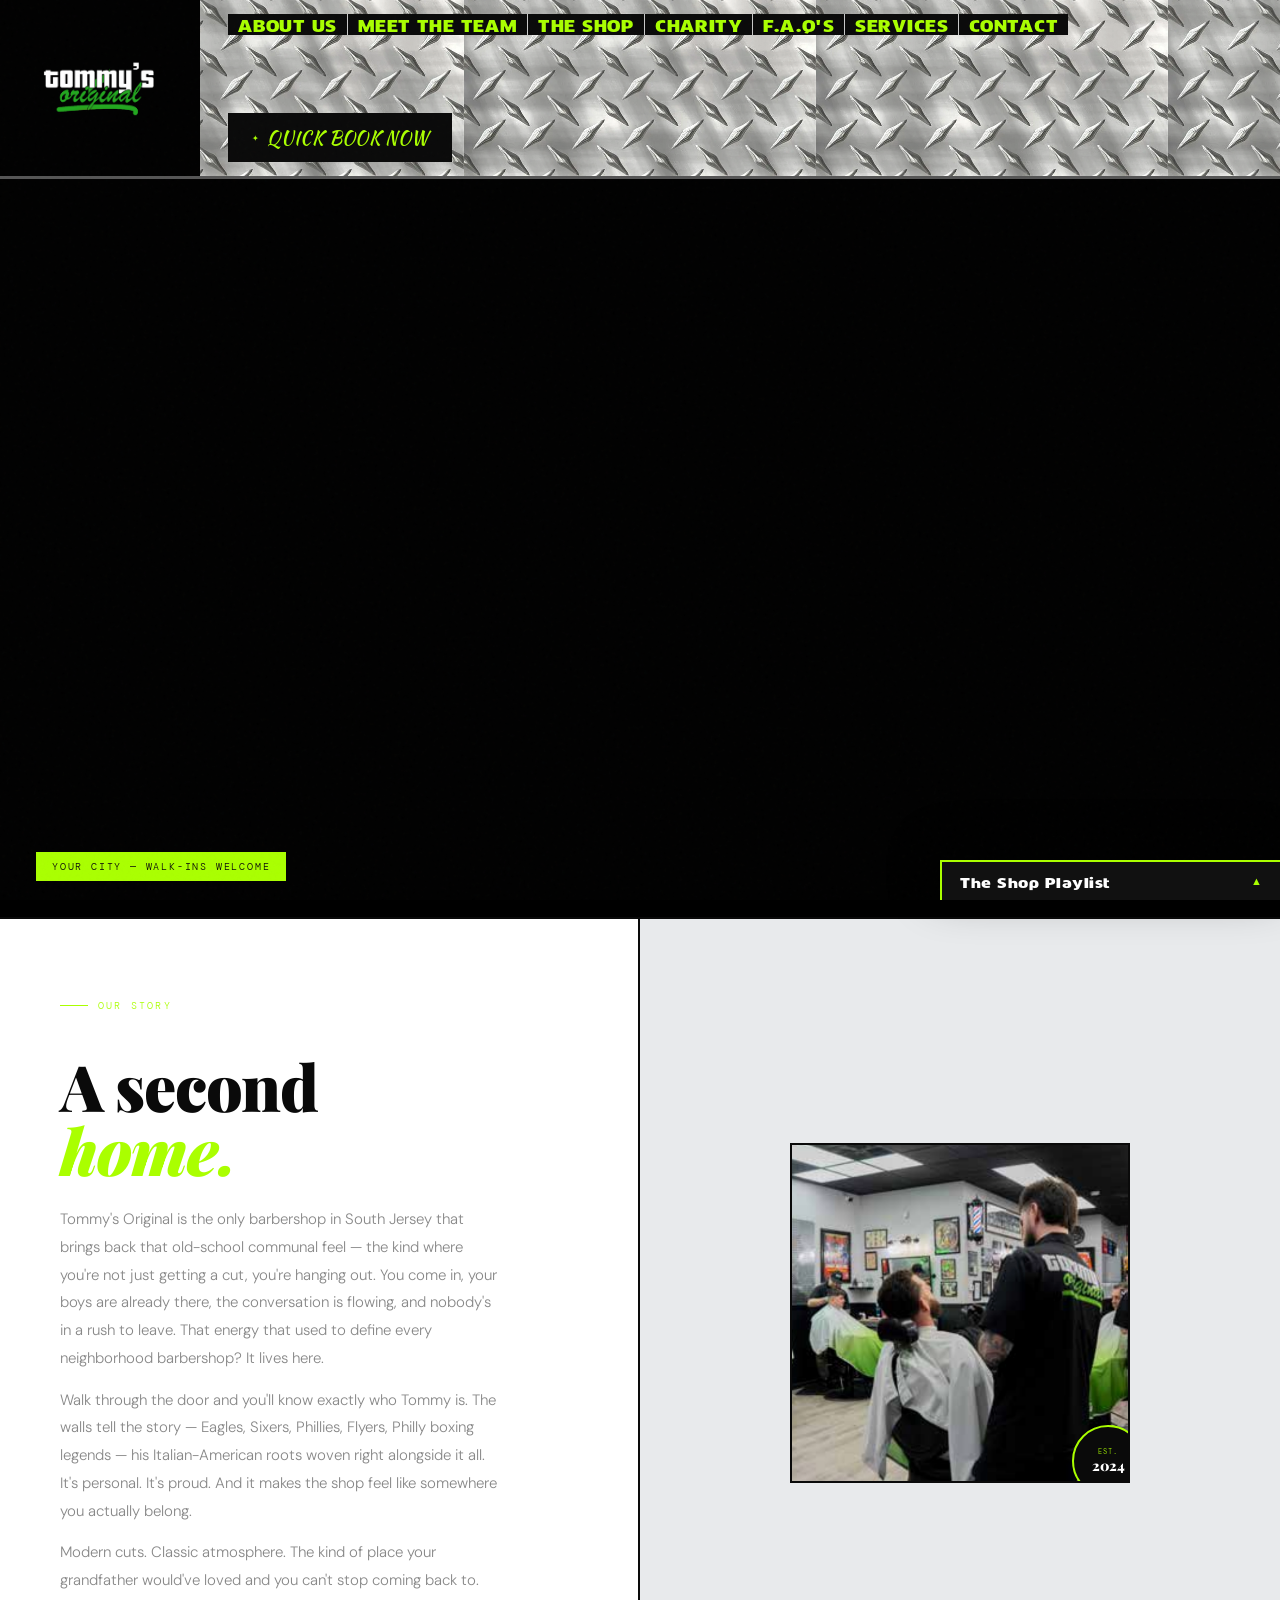
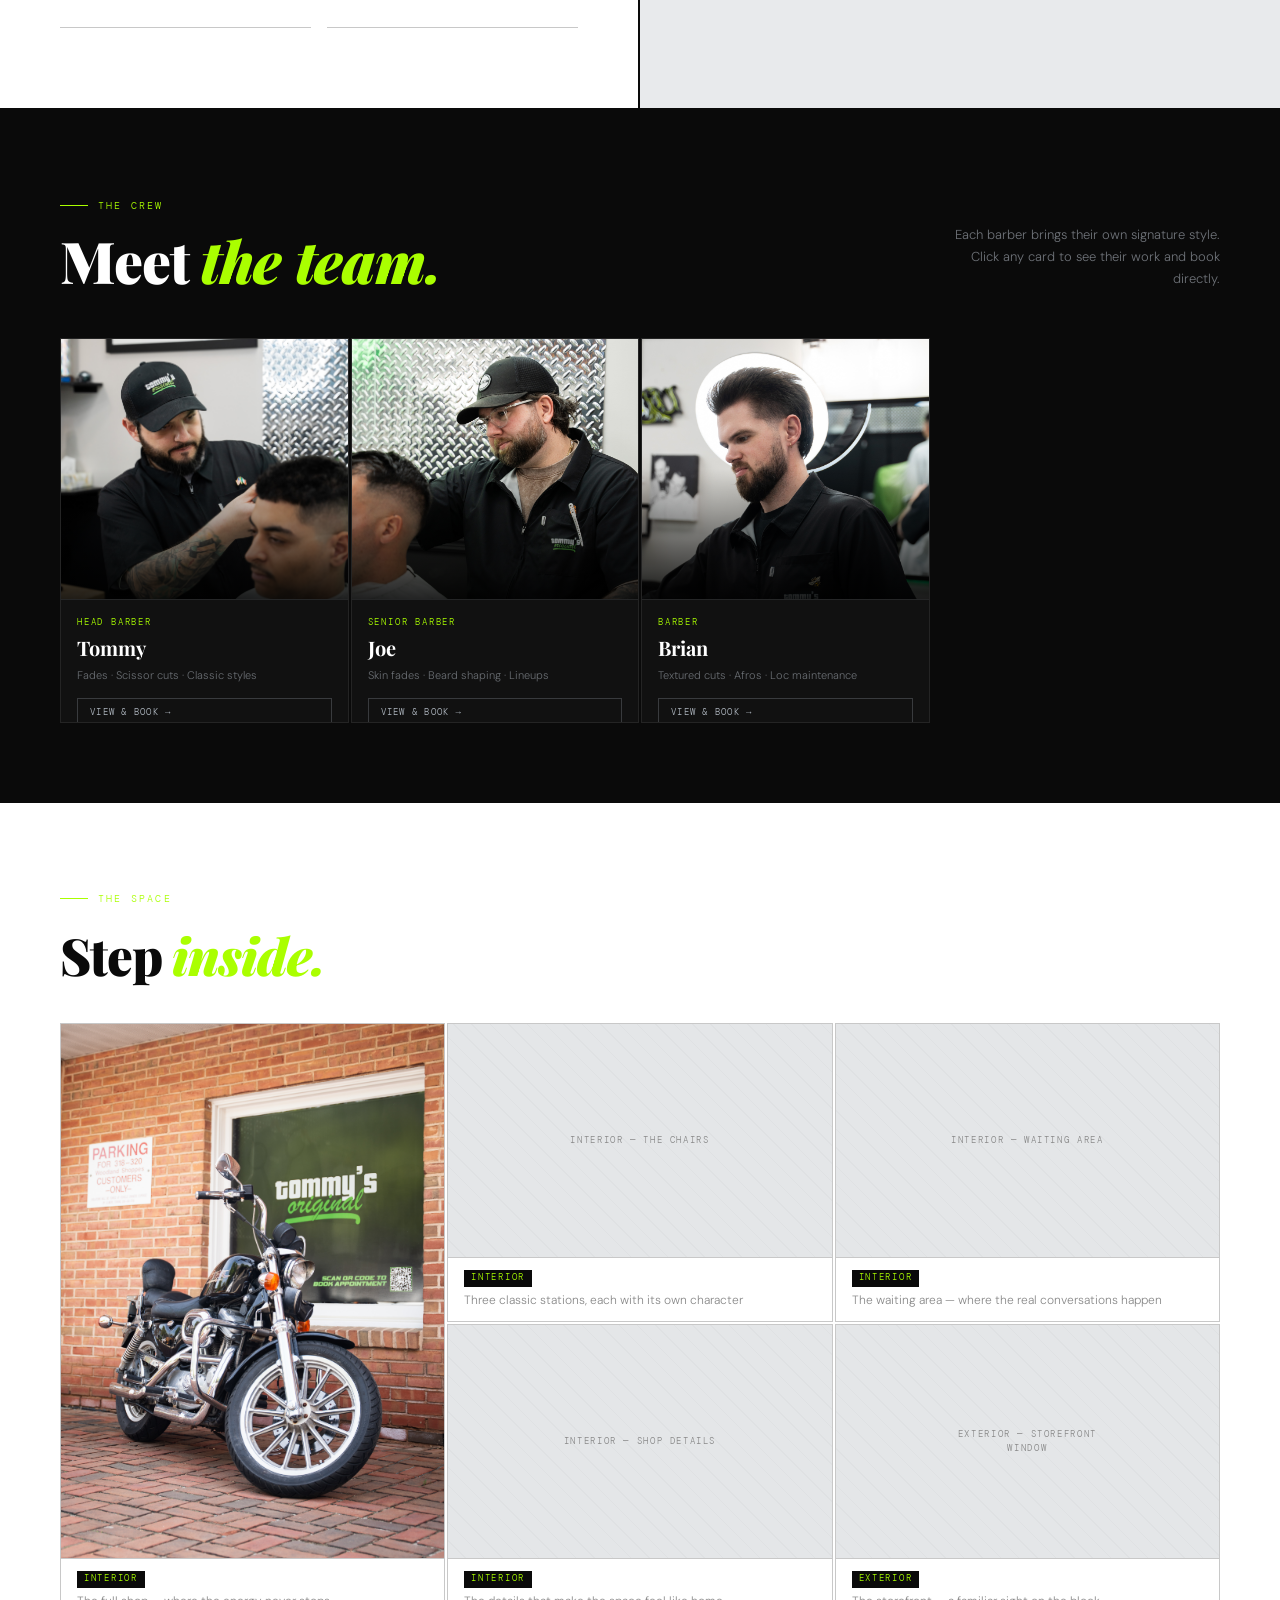
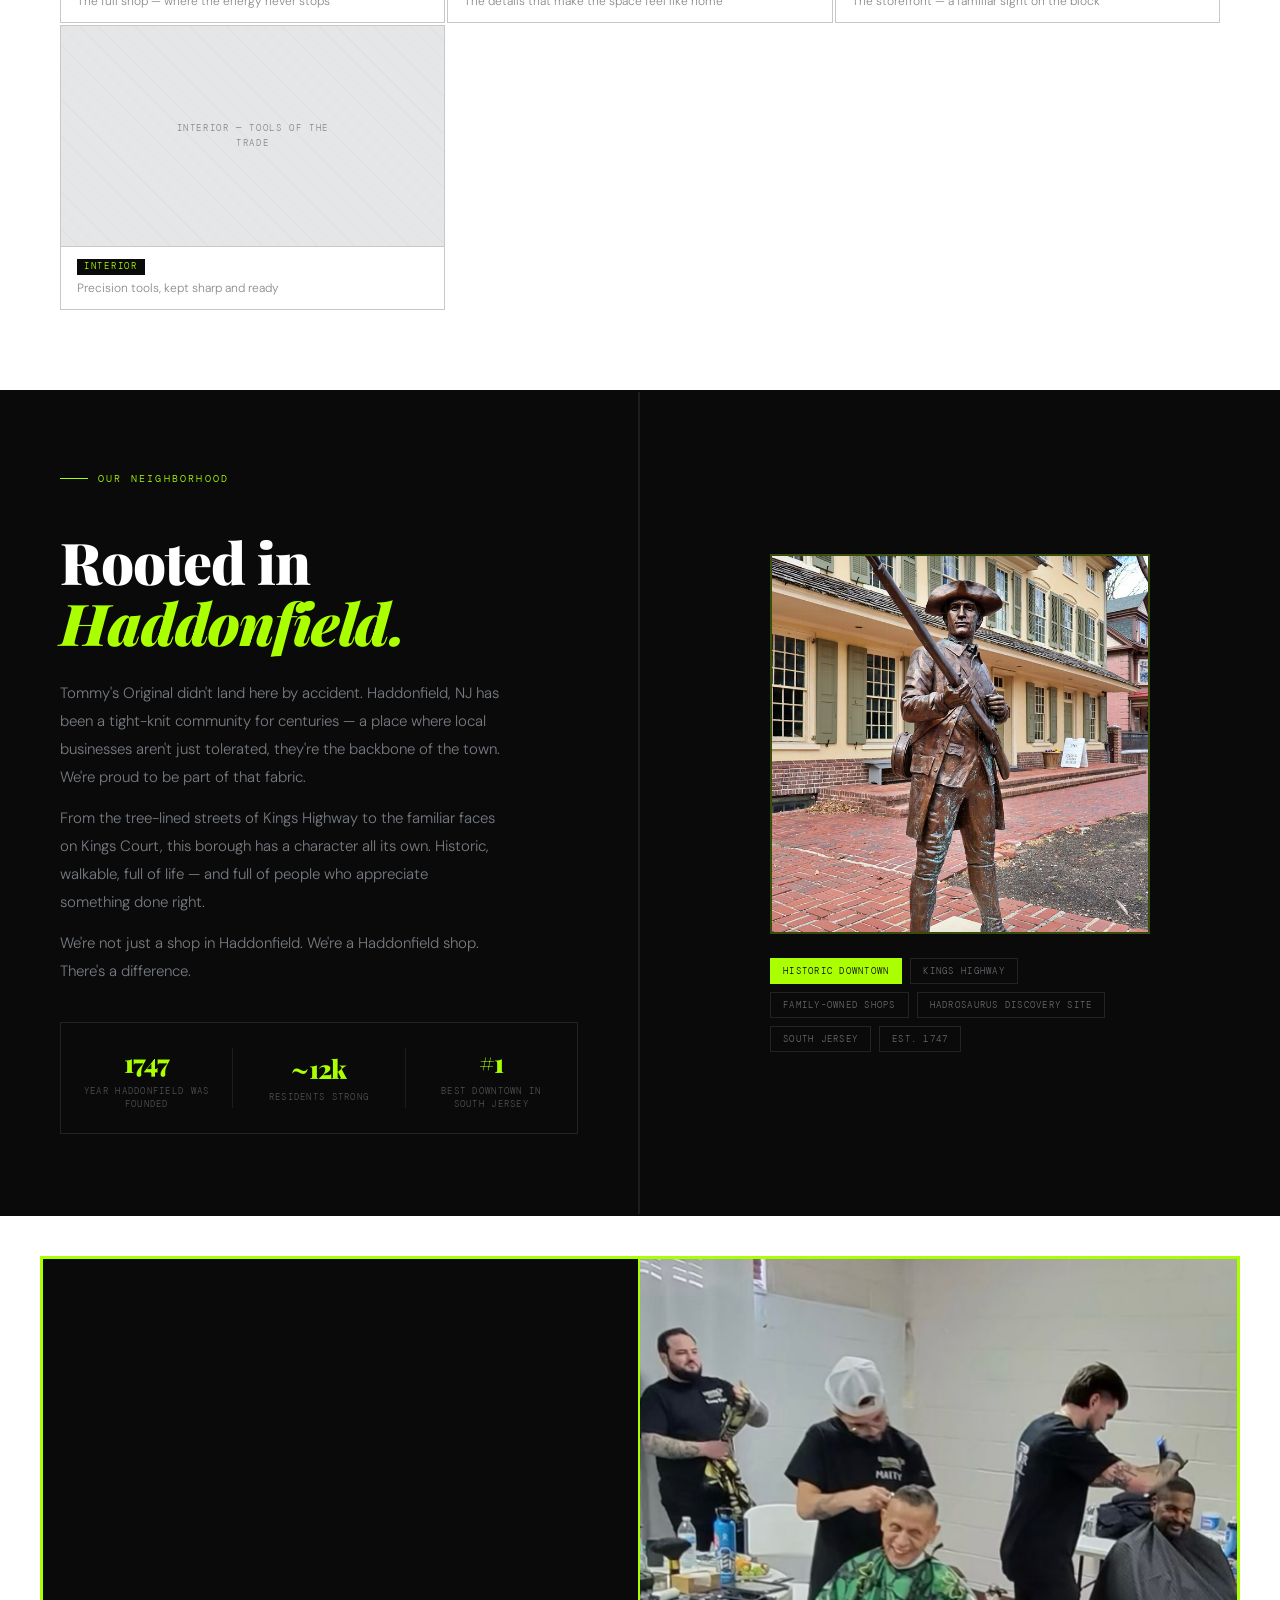
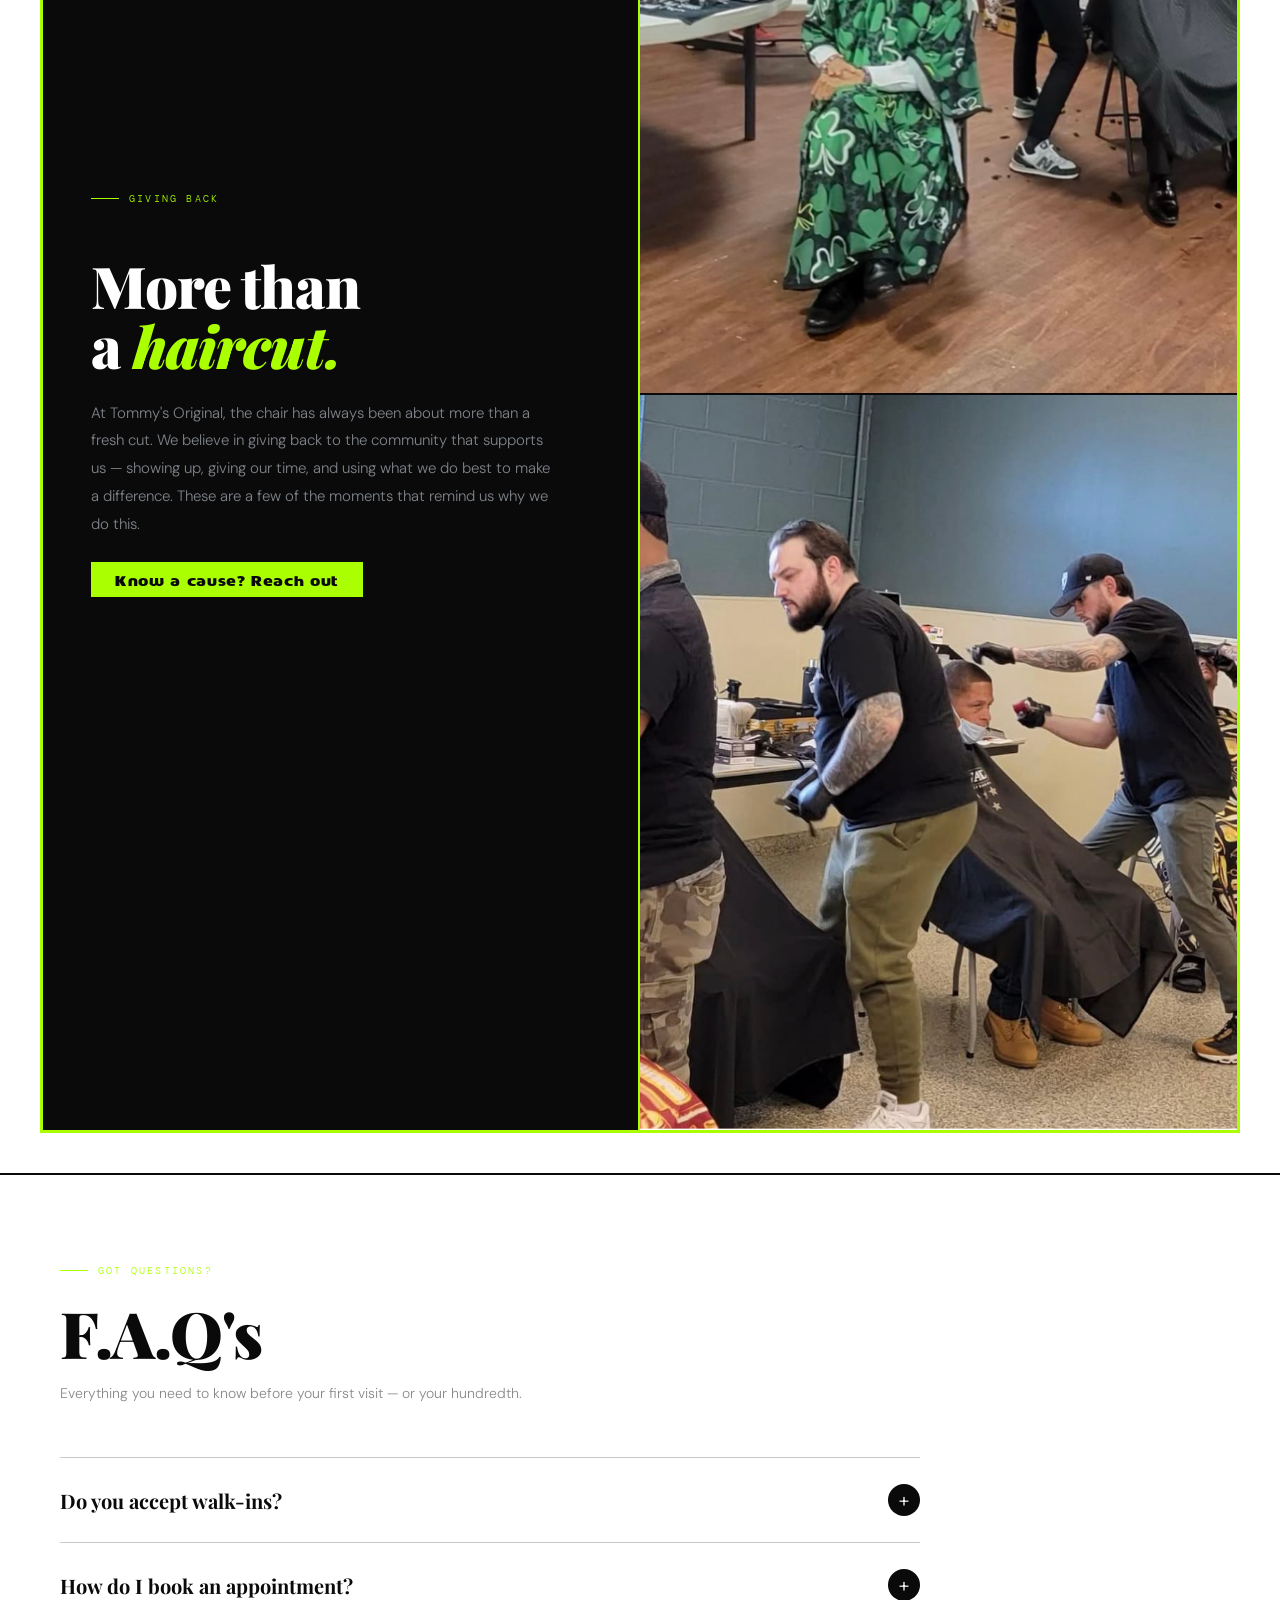
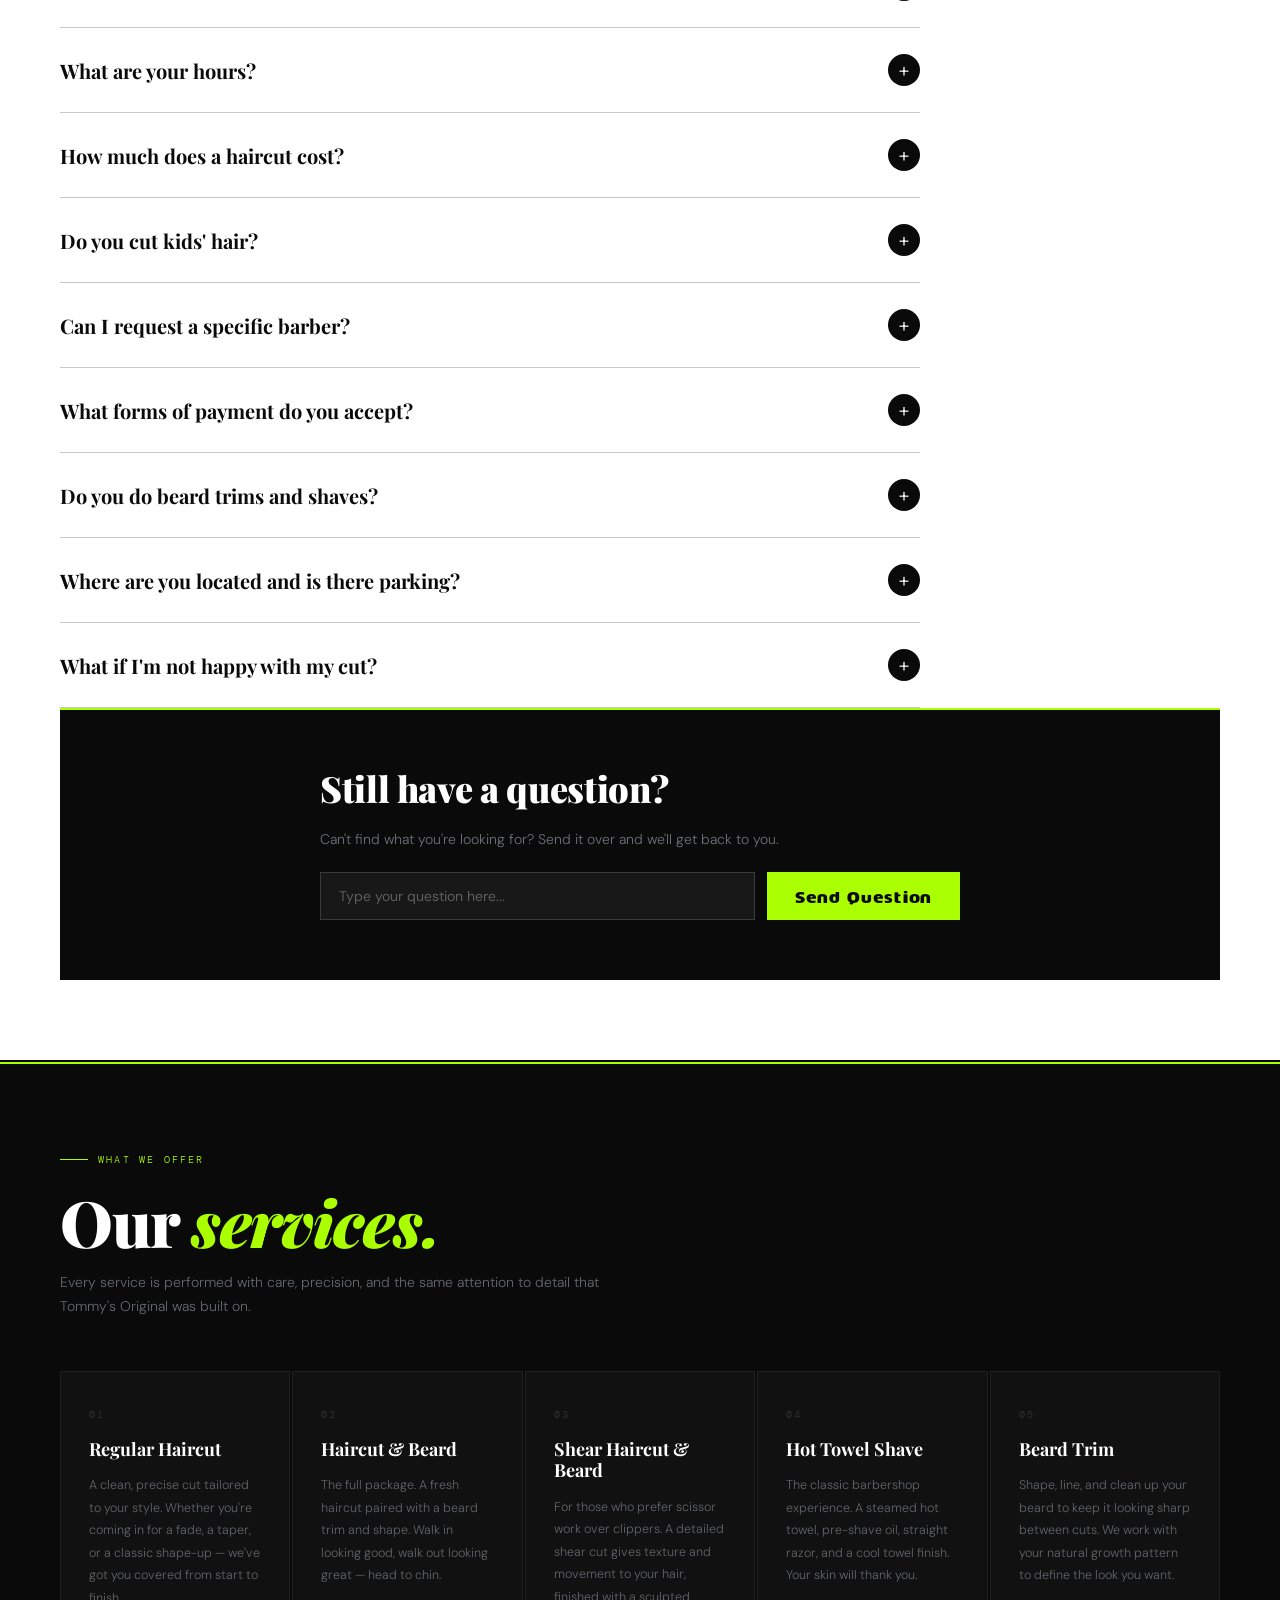
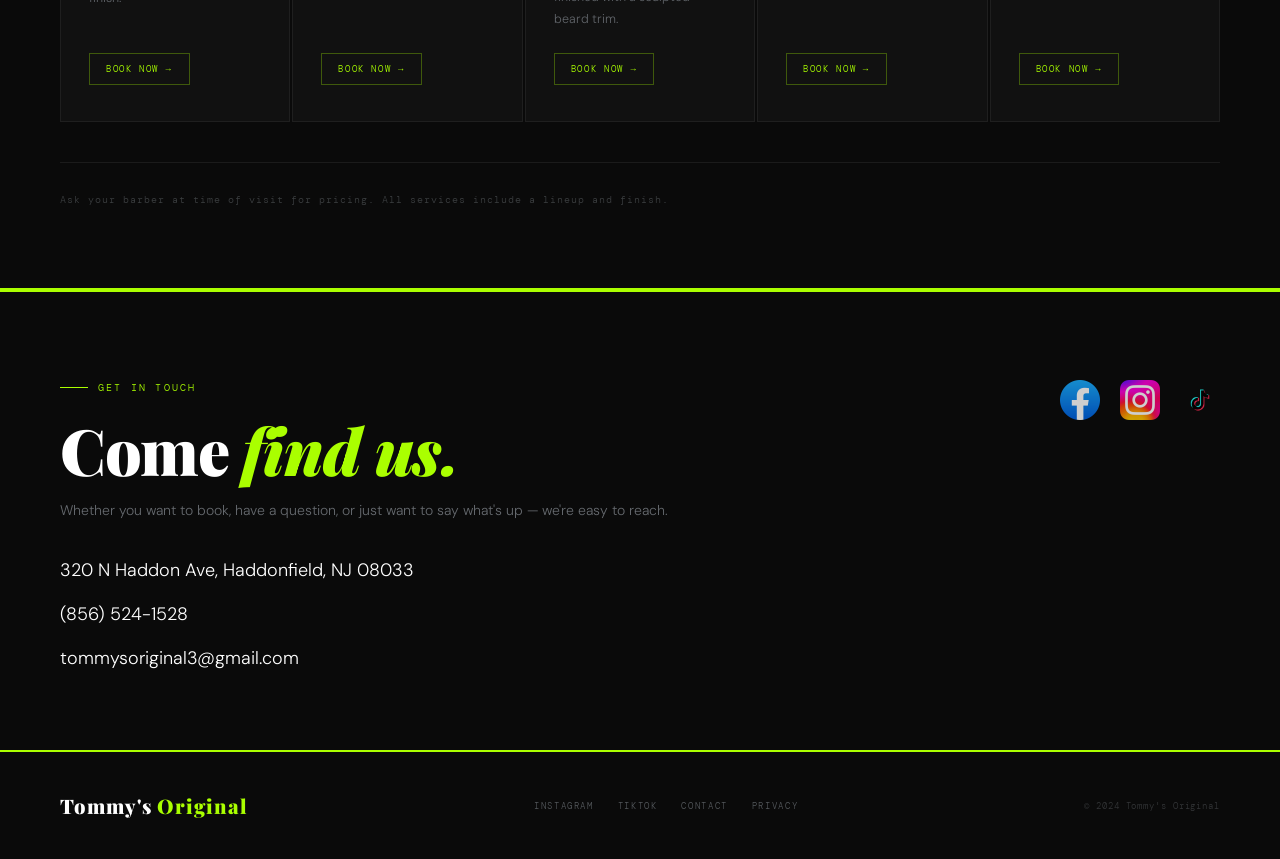
==== index.html @ 32c1c625 "Initial commit - Tommy's Original website" ====
<!DOCTYPE html>
<html lang="en">
<head>
  <meta charset="UTF-8" />
  <meta name="viewport" content="width=device-width, initial-scale=1.0" />
  <title>Tommy's Original — Barbershop</title>
  <link href="https://fonts.googleapis.com/css2?family=Playfair+Display:ital,wght@0,400;0,700;0,900;1,400;1,700&family=DM+Mono:wght@300;400;500&family=DM+Sans:wght@300;400;500&family=Fredoka+One&family=Kaushan+Script&display=swap" rel="stylesheet" />
  <link rel="stylesheet" href="css/styles.css" />
</head>
<body>

  <!-- ══════════════════════════════════════
       INTRO ANIMATION
  ═══════════════════════════════════════ -->
  <div id="intro-overlay">
    <div class="intro-panel intro-panel--top"></div>
    <div class="intro-panel intro-panel--bottom"></div>
    <div class="intro-panel intro-panel--left"></div>
    <div class="intro-panel intro-panel--right"></div>
    <div class="intro-center">
      <div class="intro-logo-wrap">
        <img src="images/logo.png" alt="Tommy's Original" class="intro-logo" />
      </div>
      <div class="intro-tagline">HADDONFIELD, NJ</div>
    </div>
  </div>

  <!-- ══════════════════════════════════════
       HEADER
  ═══════════════════════════════════════ -->
  <header>
    <div class="logo-cell">
      <img src="images/logo.png" alt="Tommy's Original Barbershop" class="logo-img" />
    </div>

    <div class="nav-cell">
      <nav>
        <a href="#about">About Us</a>
        <a href="#team">Meet the Team</a>
        <a href="#the-shop">The Shop</a>
        <a href="#charity">Charity</a>
        <a href="#faq">F.A.Q's</a>
        <a href="#services">Services</a>
        <a href="#contact">Contact</a>
      </nav>
      <a href="https://booksy.com/en-us/632422_tommys-original_barber-shop_28453_haddonfield?do=invite&_branch_match_id=1549996852613772323&utm_medium=merchant_customer_invite&_branch_referrer=H4sIAAAAAAAAA8soKSkottLXT07J0UvKz88urtRLzs%2FVDw5PifJy93FN80%2ByrytKTUstKsrMS49PKsovL04tsnXOKMrPTQUA2c9T%2BzwAAAA%3D#ba_s=seo" target="_blank" class="book-btn">Quick Book Now</a>
    </div>
  </header>


  <!-- ══════════════════════════════════════
       HERO
  ═══════════════════════════════════════ -->
  <section class="hero" style="padding:0;">
    <div class="hero-media">
      <div class="hero-media-inner">
        <video
          class="hero-video"
          src="videos/1123.mov"
          autoplay
          loop
          muted
          playsinline
        ></video>
      </div>
      <div class="hero-badge">
        Your City — Walk-ins Welcome
      </div>
    </div>
  </section>


  <!-- ══════════════════════════════════════
       SPOTIFY PLAYER
  ═══════════════════════════════════════ -->
  <div class="spotify-widget" id="spotifyWidget">
    <div class="spotify-bar" id="spotifyBar">
      <span class="spotify-label">The Shop Playlist</span>
      <span class="spotify-chevron" id="spotifyChevron">▲</span>
    </div>
    <div class="spotify-panel" id="spotifyPanel">
      <iframe
        id="spotifyIframe"
        src="https://open.spotify.com/embed/playlist/34f9hAUYK13R8Qv9GhihOC?utm_source=generator&theme=0"
        width="100%"
        height="380"
        frameborder="0"
        allow="autoplay; clipboard-write; encrypted-media; fullscreen; picture-in-picture"
        loading="lazy"
      ></iframe>
    </div>
  </div>


  <!-- ══════════════════════════════════════
       ABOUT
  ═══════════════════════════════════════ -->
  <section class="about" id="about" style="padding:0;">
    <div class="about-text">
      <div class="section-kicker">Our Story</div>
      <h2 class="about-title">
        A second<br><em>home.</em>
      </h2>
      <div class="about-body">
        <p>Tommy's Original is the only barbershop in South Jersey that brings back that old-school communal feel — the kind where you're not just getting a cut, you're hanging out. You come in, your boys are already there, the conversation is flowing, and nobody's in a rush to leave. That energy that used to define every neighborhood barbershop? It lives here.</p>
        <p>Walk through the door and you'll know exactly who Tommy is. The walls tell the story — Eagles, Sixers, Phillies, Flyers, Philly boxing legends — his Italian-American roots woven right alongside it all. It's personal. It's proud. And it makes the shop feel like somewhere you actually belong.</p>
        <p>Modern cuts. Classic atmosphere. The kind of place your grandfather would've loved and you can't stop coming back to.</p>
      </div>
      <div class="about-rule"></div>
    </div>

    <div class="about-visual">
      <div class="about-ornament">
        <img src="images/shop-interior.png" alt="Inside Tommy's Original" class="about-photo" />
        <div class="est-badge">
          <span>Est.</span>
          <span>2024</span>
        </div>
      </div>
    </div>
  </section>


  <!-- ══════════════════════════════════════
       MEET THE TEAM
  ═══════════════════════════════════════ -->
  <section class="team" id="team">
    <div class="team-header">
      <div>
        <div class="section-kicker" style="color:var(--gold);">The Crew</div>
        <h2 class="team-title">Meet <em>the team.</em></h2>
      </div>
      <p class="team-intro">Each barber brings their own signature style. Click any card to see their work and book directly.</p>
    </div>

    <div class="team-grid">

      <!-- Barber 1 -->
      <div class="barber-card" onclick="window.location='#barber-tommy'">
        <div class="barber-photo">
          <img src="images/tommy.jpg" alt="Tommy" class="barber-img" style="object-position: 50% 0%;" />
        </div>
        <div class="barber-card-body">
          <div class="barber-role">Head Barber</div>
          <div class="barber-name">Tommy</div>
          <div class="barber-specialty">Fades · Scissor cuts · Classic styles</div>
          <a href="https://booksy.com/en-us/632422_tommys-original_barber-shop_28453_haddonfield/staffer/547995#ba_s=seo" class="barber-link" target="_blank">View & Book</a>
        </div>
      </div>

      <!-- Barber 2 -->
      <div class="barber-card" onclick="window.location='#barber-2'">
        <div class="barber-photo">
          <img src="images/joe.jpg" alt="Joe" class="barber-img" />
        </div>
        <div class="barber-card-body">
          <div class="barber-role">Senior Barber</div>
          <div class="barber-name">Joe</div>
          <div class="barber-specialty">Skin fades · Beard shaping · Lineups</div>
          <a href="https://booksy.com/en-us/632422_tommys-original_barber-shop_28453_haddonfield/staffer/558005#ba_s=seo" class="barber-link" target="_blank">View & Book</a>
        </div>
      </div>

      <!-- Barber 3 -->
      <div class="barber-card" onclick="window.location='#barber-3'">
        <div class="barber-photo">
          <img src="images/brian.jpg" alt="Brian" class="barber-img" />
        </div>
        <div class="barber-card-body">
          <div class="barber-role">Barber</div>
          <div class="barber-name">Brian</div>
          <div class="barber-specialty">Textured cuts · Afros · Loc maintenance</div>
          <a href="https://booksy.com/en-us/632422_tommys-original_barber-shop_28453_haddonfield/staffer/554416#ba_s=seo" class="barber-link" target="_blank">View & Book</a>
        </div>
      </div>

      <!-- Barber 4 -->

    </div>
  </section>


  <!-- ══════════════════════════════════════
       THE SHOP — PHOTO GRID
  ═══════════════════════════════════════ -->
  <section class="photo-section" id="the-shop">

    <div class="photo-section-header">
      <div class="section-kicker">The Space</div>
      <h2 class="photo-section-title">Step <em>inside.</em></h2>
    </div>

    <div class="photo-grid">

      <div class="photo-card photo-card--large">
        <img src="images/bike.jpg" alt="Inside Tommy's Original — full shop" class="photo-img" />
        <div class="photo-caption">
          <span class="photo-caption-tag">Interior</span>
          The full shop — where the energy never stops
        </div>
      </div>

      <div class="photo-card">
        <div class="photo-placeholder">
          <div class="photo-placeholder-inner">
            <div class="photo-placeholder-label">Interior — The Chairs</div>
          </div>
        </div>
        <div class="photo-caption">
          <span class="photo-caption-tag">Interior</span>
          Three classic stations, each with its own character
        </div>
      </div>

      <div class="photo-card">
        <div class="photo-placeholder">
          <div class="photo-placeholder-inner">
            <div class="photo-placeholder-label">Interior — Waiting Area</div>
          </div>
        </div>
        <div class="photo-caption">
          <span class="photo-caption-tag">Interior</span>
          The waiting area — where the real conversations happen
        </div>
      </div>

      <div class="photo-card">
        <div class="photo-placeholder">
          <div class="photo-placeholder-inner">
            <div class="photo-placeholder-label">Interior — Shop Details</div>
          </div>
        </div>
        <div class="photo-caption">
          <span class="photo-caption-tag">Interior</span>
          The details that make the space feel like home
        </div>
      </div>

      <div class="photo-card">
        <div class="photo-placeholder">
          <div class="photo-placeholder-inner">
            <div class="photo-placeholder-label">Exterior — Storefront Window</div>
          </div>
        </div>
        <div class="photo-caption">
          <span class="photo-caption-tag">Exterior</span>
          The storefront — a familiar sight on the block
        </div>
      </div>

      <div class="photo-card">
        <div class="photo-placeholder">
          <div class="photo-placeholder-inner">
            <div class="photo-placeholder-label">Interior — Tools of the Trade</div>
          </div>
        </div>
        <div class="photo-caption">
          <span class="photo-caption-tag">Interior</span>
          Precision tools, kept sharp and ready
        </div>
      </div>

    </div>
  </section>


  <!-- ══════════════════════════════════════
       COMMUNITY — HADDONFIELD, NJ
  ═══════════════════════════════════════ -->
  <section class="community-section">

    <div class="community-text">
      <div class="section-kicker" style="color:var(--gold);">Our Neighborhood</div>
      <h2 class="community-title">Rooted in<br><em>Haddonfield.</em></h2>
      <div class="community-body">
        <p>Tommy's Original didn't land here by accident. Haddonfield, NJ has been a tight-knit community for centuries — a place where local businesses aren't just tolerated, they're the backbone of the town. We're proud to be part of that fabric.</p>
        <p>From the tree-lined streets of Kings Highway to the familiar faces on Kings Court, this borough has a character all its own. Historic, walkable, full of life — and full of people who appreciate something done right.</p>
        <p>We're not just a shop in Haddonfield. We're a Haddonfield shop. There's a difference.</p>
      </div>

      <div class="community-stats">
        <div class="stat-item">
          <div class="stat-num">1747</div>
          <div class="stat-label">Year Haddonfield was founded</div>
        </div>
        <div class="stat-divider"></div>
        <div class="stat-item">
          <div class="stat-num">~12k</div>
          <div class="stat-label">Residents strong</div>
        </div>
        <div class="stat-divider"></div>
        <div class="stat-item">
          <div class="stat-num">#1</div>
          <div class="stat-label">Best downtown in South Jersey</div>
        </div>
      </div>
    </div>

    <div class="community-visual">
      <div class="community-map-placeholder">
        <div class="community-map-inner" id="community-photo-wrap">
          <img src="images/indian-tavern-statue.jpg" alt="Historic Downtown Haddonfield" class="community-photo" id="community-photo-img" />
        </div>
        <div class="community-tag-list">
          <span class="community-tag active" data-photo="images/indian-tavern-statue.jpg">Historic Downtown</span>
          <span class="community-tag" data-photo="images/kings highwayhaddonfield-3.webp">Kings Highway</span>
          <span class="community-tag" data-photo="images/haddonfield-shops.jpg">Family-Owned Shops</span>
          <span class="community-tag" data-photo="images/hadro2.jpg" data-photo-position="0% center">Hadrosaurus Discovery Site</span>
          <span class="community-tag" data-photo="images/philly-skyline.jpg">South Jersey</span>
          <span class="community-tag" data-photo="images/historic-haddonfield.jpg">Est. 1747</span>
        </div>
      </div>
    </div>

  </section>


  <!-- ══════════════════════════════════════
       CHARITY
  ═══════════════════════════════════════ -->
  <div id="charity">

    <div class="charity-simple">
      <div class="charity-simple-text">
        <div class="section-kicker">Giving Back</div>
        <h2 class="charity-simple-title">More than<br>a <em>haircut.</em></h2>
        <p class="charity-simple-body">At Tommy's Original, the chair has always been about more than a fresh cut. We believe in giving back to the community that supports us — showing up, giving our time, and using what we do best to make a difference. These are a few of the moments that remind us why we do this.</p>
        <a href="mailto:tommysoriginal3@gmail.com" class="charity-simple-btn">Know a cause? Reach out</a>
      </div>
      <div class="charity-simple-photos">
        <div class="charity-photo-card">
          <img src="images/Charity 1.jpg" alt="Tommy's Original giving back to the community" class="charity-photo-img" />
        </div>
        <div class="charity-photo-card">
          <img src="images/charity 2.jpg" alt="Tommy's Original charity cuts" class="charity-photo-img" />
        </div>
      </div>
    </div>

  </div>


  <!-- ══════════════════════════════════════
       F.A.Q'S
  ═══════════════════════════════════════ -->
  <section class="faq-section" id="faq">

    <div class="faq-header">
      <div class="section-kicker">Got Questions?</div>
      <h2 class="faq-title">F.A.Q's</h2>
      <p class="faq-intro">Everything you need to know before your first visit — or your hundredth.</p>
    </div>

    <div class="faq-list">

      <div class="faq-item">
        <button class="faq-question" onclick="toggleFaq(this)">
          <span>Do you accept walk-ins?</span>
          <span class="faq-icon">+</span>
        </button>
        <div class="faq-answer">
          <p>Yes — walk-ins are always welcome at Tommy's Original. That said, if you want to guarantee your spot at a specific time, booking an appointment is the way to go. We recommend calling ahead during peak hours (weekends especially).</p>
        </div>
      </div>

      <div class="faq-item">
        <button class="faq-question" onclick="toggleFaq(this)">
          <span>How do I book an appointment?</span>
          <span class="faq-icon">+</span>
        </button>
        <div class="faq-answer">
          <p>You can book directly through our website using the "Quick Book Now" button, or give us a call. We also accept DMs on Instagram if that's easier for you. Appointments are held for 10 minutes, so try to be on time!</p>
        </div>
      </div>

      <div class="faq-item">
        <button class="faq-question" onclick="toggleFaq(this)">
          <span>What are your hours?</span>
          <span class="faq-icon">+</span>
        </button>
        <div class="faq-answer">
          <p>We're open Tuesday through Friday from 9am to 7pm, Saturday from 8am to 5pm, and Sunday from 10am to 3pm. We're closed on Mondays. Hours may vary on holidays so check our Instagram for updates.</p>
        </div>
      </div>

      <div class="faq-item">
        <button class="faq-question" onclick="toggleFaq(this)">
          <span>How much does a haircut cost?</span>
          <span class="faq-icon">+</span>
        </button>
        <div class="faq-answer">
          <p>Prices vary by service and barber. A standard cut starts at $30, with fades, beard work, and specialty services priced accordingly. Check our Services page for the full menu, or ask your barber at the time of your visit.</p>
        </div>
      </div>

      <div class="faq-item">
        <button class="faq-question" onclick="toggleFaq(this)">
          <span>Do you cut kids' hair?</span>
          <span class="faq-icon">+</span>
        </button>
        <div class="faq-answer">
          <p>Absolutely. We love cutting kids' hair and our barbers are great with younger clients. We recommend booking an appointment for kids to minimize wait time and keep things stress-free for everyone.</p>
        </div>
      </div>

      <div class="faq-item">
        <button class="faq-question" onclick="toggleFaq(this)">
          <span>Can I request a specific barber?</span>
          <span class="faq-icon">+</span>
        </button>
        <div class="faq-answer">
          <p>Yes, and we encourage it. When booking, simply select the barber you'd like. Each barber has their own schedule so availability may vary — but we'll always do our best to get you with your preferred person.</p>
        </div>
      </div>

      <div class="faq-item">
        <button class="faq-question" onclick="toggleFaq(this)">
          <span>What forms of payment do you accept?</span>
          <span class="faq-icon">+</span>
        </button>
        <div class="faq-answer">
          <p>We accept cash, all major credit and debit cards, Apple Pay, and Cash App. Tips are always appreciated and can be given in any of these forms as well.</p>
        </div>
      </div>

      <div class="faq-item">
        <button class="faq-question" onclick="toggleFaq(this)">
          <span>Do you do beard trims and shaves?</span>
          <span class="faq-icon">+</span>
        </button>
        <div class="faq-answer">
          <p>Yes — beard shaping, trims, and lineup are all part of what we do. You can book a beard service on its own or add it on to your haircut. Ask your barber what they'd recommend for your specific beard type and goals.</p>
        </div>
      </div>

      <div class="faq-item">
        <button class="faq-question" onclick="toggleFaq(this)">
          <span>Where are you located and is there parking?</span>
          <span class="faq-icon">+</span>
        </button>
        <div class="faq-answer">
          <p>We're located in downtown Haddonfield, NJ. Street parking is available on Kings Highway and surrounding streets. The downtown area is also very walkable, so if you're nearby you can always stroll over.</p>
        </div>
      </div>

      <div class="faq-item">
        <button class="faq-question" onclick="toggleFaq(this)">
          <span>What if I'm not happy with my cut?</span>
          <span class="faq-icon">+</span>
        </button>
        <div class="faq-answer">
          <p>Your satisfaction matters to us. If something isn't right, let us know before you leave and your barber will make it right on the spot. We stand behind our work — no awkward conversations needed, just let us fix it.</p>
        </div>
      </div>

    </div>

    <div class="faq-ask">
      <div class="faq-ask-inner">
        <h3 class="faq-ask-title">Still have a question?</h3>
        <p class="faq-ask-sub">Can't find what you're looking for? Send it over and we'll get back to you.</p>
        <div class="faq-ask-form">
          <input type="text" id="faqQuestion" class="faq-ask-input" placeholder="Type your question here..." />
          <button class="faq-ask-btn" onclick="sendFaqQuestion()">Send Question</button>
        </div>
      </div>
    </div>

  </section>


  <!-- ══════════════════════════════════════
       SERVICES
  ═══════════════════════════════════════ -->
  <section class="services-section" id="services">

    <div class="services-header">
      <div class="section-kicker">What We Offer</div>
      <h2 class="services-title">Our <em>services.</em></h2>
      <p class="services-intro">Every service is performed with care, precision, and the same attention to detail that Tommy's Original was built on.</p>
    </div>

    <div class="services-grid">

      <div class="service-card">
        <div class="service-num">01</div>
        <div class="service-name">Regular Haircut</div>
        <p class="service-desc">A clean, precise cut tailored to your style. Whether you're coming in for a fade, a taper, or a classic shape-up — we've got you covered from start to finish.</p>
        <a href="https://booksy.com/en-us/632422_tommys-original_barber-shop_28453_haddonfield?do=invite&_branch_match_id=1549996852613772323&utm_medium=merchant_customer_invite&_branch_referrer=H4sIAAAAAAAAA8soKSkottLXT07J0UvKz88urtRLzs%2FVDw5PifJy93FN80%2ByrytKTUstKsrMS49PKsovL04tsnXOKMrPTQUA2c9T%2BzwAAAA%3D#ba_s=seo" target="_blank" class="service-book-btn">Book Now →</a>
      </div>

      <div class="service-card">
        <div class="service-num">02</div>
        <div class="service-name">Haircut & Beard</div>
        <p class="service-desc">The full package. A fresh haircut paired with a beard trim and shape. Walk in looking good, walk out looking great — head to chin.</p>
        <a href="https://booksy.com/en-us/632422_tommys-original_barber-shop_28453_haddonfield?do=invite&_branch_match_id=1549996852613772323&utm_medium=merchant_customer_invite&_branch_referrer=H4sIAAAAAAAAA8soKSkottLXT07J0UvKz88urtRLzs%2FVDw5PifJy93FN80%2ByrytKTUstKsrMS49PKsovL04tsnXOKMrPTQUA2c9T%2BzwAAAA%3D#ba_s=seo" target="_blank" class="service-book-btn">Book Now →</a>
      </div>

      <div class="service-card">
        <div class="service-num">03</div>
        <div class="service-name">Shear Haircut & Beard</div>
        <p class="service-desc">For those who prefer scissor work over clippers. A detailed shear cut gives texture and movement to your hair, finished with a sculpted beard trim.</p>
        <a href="https://booksy.com/en-us/632422_tommys-original_barber-shop_28453_haddonfield?do=invite&_branch_match_id=1549996852613772323&utm_medium=merchant_customer_invite&_branch_referrer=H4sIAAAAAAAAA8soKSkottLXT07J0UvKz88urtRLzs%2FVDw5PifJy93FN80%2ByrytKTUstKsrMS49PKsovL04tsnXOKMrPTQUA2c9T%2BzwAAAA%3D#ba_s=seo" target="_blank" class="service-book-btn">Book Now →</a>
      </div>

      <div class="service-card">
        <div class="service-num">04</div>
        <div class="service-name">Hot Towel Shave</div>
        <p class="service-desc">The classic barbershop experience. A steamed hot towel, pre-shave oil, straight razor, and a cool towel finish. Your skin will thank you.</p>
        <a href="https://booksy.com/en-us/632422_tommys-original_barber-shop_28453_haddonfield?do=invite&_branch_match_id=1549996852613772323&utm_medium=merchant_customer_invite&_branch_referrer=H4sIAAAAAAAAA8soKSkottLXT07J0UvKz88urtRLzs%2FVDw5PifJy93FN80%2ByrytKTUstKsrMS49PKsovL04tsnXOKMrPTQUA2c9T%2BzwAAAA%3D#ba_s=seo" target="_blank" class="service-book-btn">Book Now →</a>
      </div>

      <div class="service-card">
        <div class="service-num">05</div>
        <div class="service-name">Beard Trim</div>
        <p class="service-desc">Shape, line, and clean up your beard to keep it looking sharp between cuts. We work with your natural growth pattern to define the look you want.</p>
        <a href="https://booksy.com/en-us/632422_tommys-original_barber-shop_28453_haddonfield?do=invite&_branch_match_id=1549996852613772323&utm_medium=merchant_customer_invite&_branch_referrer=H4sIAAAAAAAAA8soKSkottLXT07J0UvKz88urtRLzs%2FVDw5PifJy93FN80%2ByrytKTUstKsrMS49PKsovL04tsnXOKMrPTQUA2c9T%2BzwAAAA%3D#ba_s=seo" target="_blank" class="service-book-btn">Book Now →</a>
      </div>

    </div>

    <div class="services-note">
      <p>Ask your barber at time of visit for pricing. All services include a lineup and finish.</p>
    </div>

  </section>


  <!-- ══════════════════════════════════════
       CONTACT
  ═══════════════════════════════════════ -->
  <section class="contact-section" id="contact">

    <div class="contact-header">
      <div class="contact-header-top">
        <div>
          <div class="section-kicker">Get In Touch</div>
          <h2 class="contact-title">Come <em>find us.</em></h2>
          <p class="contact-intro">Whether you want to book, have a question, or just want to say what's up — we're easy to reach.</p>
        </div>
        <div class="contact-social-logos">
          <a href="https://www.facebook.com/p/Tommys-Original-61585288442780/" target="_blank">
            <img src="images/Facebook_f_logo_(2021).svg.webp" alt="Facebook" class="social-logo" />
          </a>
          <a href="https://www.instagram.com/tommysoriginal/" target="_blank">
            <img src="images/Instagram_logo_2022.svg.webp" alt="Instagram" class="social-logo" />
          </a>
          <a href="https://www.tiktok.com/@tommys_original" target="_blank">
            <img src="images/tiktok-logo.png" alt="TikTok" class="social-logo" />
          </a>
        </div>
      </div>
    </div>

    <div class="contact-info">
      <a href="https://maps.apple.com/?address=320+N+Haddon+Ave,+Haddonfield,+NJ+08033" target="_blank" class="contact-info-item">
        <span>320 N Haddon Ave, Haddonfield, NJ 08033</span>
      </a>
      <a href="tel:+18565241528" class="contact-info-item">
        <span>(856) 524-1528</span>
      </a>
      <a href="mailto:tommysoriginal3@gmail.com" class="contact-info-item">
        <span>tommysoriginal3@gmail.com</span>
      </a>
    </div>

  </section>


  <!-- ══════════════════════════════════════
       FOOTER
  ═══════════════════════════════════════ -->
  <footer>
    <div class="footer-logo">Tommy's <span>Original</span></div>
    <div class="footer-links">
      <a href="https://www.instagram.com/tommysoriginal/" target="_blank">Instagram</a>
      <a href="https://www.tiktok.com/@tommys_original" target="_blank">TikTok</a>
      <a href="#contact">Contact</a>
      <a href="#">Privacy</a>
    </div>
    <div class="footer-copy">© 2024 Tommy's Original</div>
  </footer>

  <!-- JS loaded at end of body so the DOM is ready when the script runs -->
  <script src="js/main.js"></script>
  <script>
    document.querySelectorAll('.community-tag[data-photo]').forEach(tag => {
      tag.addEventListener('click', function () {
        document.querySelectorAll('.community-tag').forEach(t => t.classList.remove('active'));
        this.classList.add('active');
        const img = document.getElementById('community-photo-img');
        img.style.opacity = '0';
        setTimeout(() => {
          img.src = this.dataset.photo;
          img.style.objectPosition = this.dataset.photoPosition || 'center';
          img.style.opacity = '1';
        }, 200);
      });
    });
  </script>
  <script>
    (function () {
      const overlay = document.getElementById('intro-overlay');
      // Hold for 1.4s after logo appears, then rip away
      setTimeout(function () {
        overlay.classList.add('exit');
        setTimeout(function () {
          overlay.style.display = 'none';
        }, 500);
      }, 1400);
    })();
  </script>

</body>
</html>
---- css/styles.css ----
/* ─── CUSTOM FONTS ───────────────────────────────────────────── */
@font-face {
  font-family: 'Mob';
  src: url('../fonts/Mob.otf') format('opentype');
  font-weight: normal;
  font-style: normal;
}

@font-face {
  font-family: 'Moby Dick';
  src: url('../fonts/Moby Dick.ttf') format('truetype');
  font-weight: normal;
  font-style: normal;
}

/* ─── VARIABLES ─────────────────────────────────────────────── */
:root {
  --cream:   #f0f0f0;
  --ink:     #0a0a0a;
  --gold:    #aaff00;
  --rust:    #88cc00;
  --mid:     #888888;
  --light:   #c8c8c8;
  --white:   #ffffff;
  --silver:  #b0b8c1;
}

/* ─── RESET & BASE ───────────────────────────────────────────── */
*, *::before, *::after { box-sizing: border-box; margin: 0; padding: 0; }

html { scroll-behavior: smooth; }

html { overflow-x: hidden; }

body {
  background: var(--white);
  color: var(--ink);
  font-family: 'DM Sans', sans-serif;
  font-weight: 300;
  overflow-x: hidden;
  overflow-y: auto;
}

/* Subtle grain texture overlay */
body::before {
  content: '';
  position: fixed;
  inset: 0;
  background-image: url("data:image/svg+xml,%3Csvg viewBox='0 0 256 256' xmlns='http://www.w3.org/2000/svg'%3E%3Cfilter id='noise'%3E%3CfeTurbulence type='fractalNoise' baseFrequency='0.9' numOctaves='4' stitchTiles='stitch'/%3E%3C/filter%3E%3Crect width='100%25' height='100%25' filter='url(%23noise)' opacity='0.04'/%3E%3C/svg%3E");
  pointer-events: none;
  z-index: 1000;
  opacity: 0.5;
}

/* ─── TYPOGRAPHY ─────────────────────────────────────────────── */
h1, h2, h3 {
  font-family: 'Playfair Display', serif;
  font-weight: 900;
  line-height: 1.05;
}

a { color: inherit; text-decoration: none; }

/* ─── HEADER ─────────────────────────────────────────────────── */
header {
  display: grid;
  grid-template-columns: 200px 1fr;
  border-bottom: 2px solid var(--ink);
  background: var(--white);
  position: sticky;
  top: 0;
  z-index: 100;
}

/* Logo cell */
.logo-cell {
  display: flex;
  flex-direction: column;
  align-items: center;
  justify-content: center;
  padding: 18px 20px;
  border-right: 2px solid var(--ink);
  gap: 4px;
}

.logo-icon {
  width: 52px;
  height: 52px;
}

.logo-name {
  font-family: 'Playfair Display', serif;
  font-size: 15px;
  font-weight: 700;
  letter-spacing: 0.12em;
  text-transform: uppercase;
  text-align: center;
  line-height: 1.2;
}

.logo-sub {
  font-family: 'DM Mono', monospace;
  font-size: 9px;
  letter-spacing: 0.25em;
  text-transform: uppercase;
  color: var(--gold);
}

/* Nav cell */
.nav-cell {
  display: flex;
  flex-direction: column;
  justify-content: space-between;
  padding: 14px 28px;
  gap: 10px;
}

nav {
  display: flex;
  align-items: center;
  gap: 0;
  flex-wrap: wrap;
}

nav a {
  font-family: 'DM Mono', monospace;
  font-size: 10.5px;
  letter-spacing: 0.12em;
  text-transform: uppercase;
  color: var(--mid);
  padding: 4px 14px;
  border-right: 1px solid var(--light);
  transition: color 0.2s;
}

nav a:first-child { padding-left: 0; }
nav a:last-child { border-right: none; }

nav a:hover { color: var(--ink); }

.book-btn {
  display: inline-flex;
  align-items: center;
  gap: 8px;
  background: var(--ink);
  color: var(--cream) !important;
  font-family: 'DM Mono', monospace;
  font-size: 10px;
  letter-spacing: 0.18em;
  text-transform: uppercase;
  padding: 9px 22px;
  border: 2px solid var(--ink);
  cursor: pointer;
  transition: background 0.2s, color 0.2s;
  align-self: flex-start;
}

.book-btn::before {
  content: '✦';
  font-size: 8px;
  color: var(--gold);
}

.book-btn:hover {
  background: var(--gold);
  border-color: var(--gold);
  color: var(--ink) !important;
}

/* ─── HERO ───────────────────────────────────────────────────── */
.hero {
  position: relative;
  background: var(--ink);
  min-height: 82vh;
  display: grid;
  grid-template-columns: 1fr;
  overflow: hidden;
}

.hero-media {
  position: relative;
  overflow: hidden;
  background: #000;
}

.hero-media-inner {
  width: 100%;
  height: 100%;
  min-height: 82vh;
  background: #000;
  display: flex;
  flex-direction: column;
  align-items: center;
  justify-content: center;
  position: relative;
  overflow: hidden;
}

.hero-video {
  position: absolute;
  inset: 0;
  width: 100%;
  height: 100%;
  object-fit: cover;
}

.hero-placeholder-text {
  font-family: 'Playfair Display', serif;
  font-style: italic;
  font-size: clamp(42px, 6vw, 80px);
  font-weight: 400;
  color: rgba(170,255,0,0.12);
  letter-spacing: 0.02em;
  text-align: center;
  padding: 0 40px;
  line-height: 1.1;
  pointer-events: none;
  user-select: none;
}

.hero-badge {
  position: absolute;
  bottom: 36px;
  left: 36px;
  background: var(--gold);
  color: var(--ink);
  font-family: 'DM Mono', monospace;
  font-size: 10px;
  letter-spacing: 0.18em;
  text-transform: uppercase;
  padding: 8px 16px;
}

/* ─── MINI PLAYER ────────────────────────────────────────────── */
/* ─── SPOTIFY WIDGET ─────────────────────────────────────────────── */
.spotify-widget {
  position: fixed;
  bottom: 0;
  right: 0;
  width: min(340px, 96vw);
  z-index: 1000;
  box-shadow: -4px -8px 48px rgba(0,0,0,0.45);
  font-family: 'DM Sans', sans-serif;
}

.spotify-bar {
  display: flex;
  align-items: center;
  justify-content: space-between;
  background: #111;
  padding: 12px 18px;
  cursor: pointer;
  border-top: 2px solid var(--gold);
  border-left: 2px solid var(--gold);
  user-select: none;
  transition: background 0.2s;
}

.spotify-bar:hover { background: #181818; }

.spotify-label {
  font-family: 'Mob', sans-serif;
  font-size: 13px;
  color: var(--white);
  letter-spacing: 0.04em;
}

.spotify-chevron {
  font-size: 11px;
  color: var(--gold);
  transition: transform 0.35s ease;
}

.spotify-widget.open .spotify-chevron { transform: rotate(180deg); }

.spotify-panel {
  max-height: 0;
  overflow: hidden;
  transition: max-height 0.4s cubic-bezier(0.4, 0, 0.2, 1);
  background: #000;
  border-left: 2px solid var(--gold);
}

.spotify-widget.open .spotify-panel { max-height: 400px; }

/* Progress bar inside mini bar */
.mini-progress-wrap {
  position: absolute;
  bottom: 0;
  left: 0;
  right: 0;
  height: 2px;
  background: rgba(255,255,255,0.08);
}

.mini-progress-fill {
  height: 100%;
  width: 35%;
  background: var(--gold);
  border-radius: 1px;
  transition: width 0.3s;
}

/* Scrollable track list */
.mini-panel-inner { overflow-y: auto; max-height: 320px; }
.mini-panel-inner::-webkit-scrollbar { width: 3px; }
.mini-panel-inner::-webkit-scrollbar-track { background: transparent; }
.mini-panel-inner::-webkit-scrollbar-thumb { background: rgba(170,255,0,0.3); border-radius: 2px; }

/* ─── SECTION SHARED ─────────────────────────────────────────── */
section { padding: 80px 60px; }

.section-kicker {
  display: inline-flex;
  align-items: center;
  gap: 10px;
  font-family: 'DM Mono', monospace;
  font-size: 10px;
  letter-spacing: 0.22em;
  text-transform: uppercase;
  color: var(--gold);
  margin-bottom: 18px;
}

.section-kicker::before {
  content: '';
  display: block;
  width: 28px;
  height: 1px;
  background: var(--gold);
}

/* ─── ABOUT ──────────────────────────────────────────────────── */
.about {
  background: var(--white);
  border-top: 2px solid var(--ink);
  border-bottom: 2px solid var(--ink);
  display: grid;
  grid-template-columns: 1fr 1fr;
  gap: 0;
  padding: 0;
}

.about-text {
  padding: 80px 60px;
  border-right: 2px solid var(--ink);
  display: flex;
  flex-direction: column;
  justify-content: center;
  gap: 24px;
}

.about-title {
  font-size: clamp(40px, 5vw, 68px);
  line-height: 1;
  letter-spacing: -0.02em;
}

.about-title em {
  font-style: italic;
  color: var(--gold);
}

.about-body {
  font-size: 15px;
  line-height: 1.85;
  color: var(--mid);
  max-width: 440px;
}

.about-body p + p { margin-top: 14px; }

.about-rule {
  display: flex;
  align-items: center;
  gap: 16px;
  margin-top: 8px;
}

.about-rule::before, .about-rule::after {
  content: '';
  flex: 1;
  height: 1px;
  background: var(--light);
}

.about-rule span {
  font-family: 'Playfair Display', serif;
  font-style: italic;
  font-size: 20px;
  color: var(--gold);
}

.about-visual {
  padding: 60px;
  display: flex;
  align-items: center;
  justify-content: center;
  background: #e8eaec;
}

.about-ornament {
  width: 100%;
  max-width: 340px;
  aspect-ratio: 1;
  border: 2px solid var(--ink);
  position: relative;
  display: flex;
  align-items: center;
  justify-content: center;
  overflow: hidden;
}

.about-photo {
  position: absolute;
  inset: 0;
  width: 100%;
  height: 100%;
  object-fit: cover;
  display: block;
  filter: contrast(1.12) saturate(1.2) brightness(1.05) sharpen(1);
  image-rendering: high-quality;
}

.about-ornament::before {
  content: '';
  position: absolute;
  inset: 12px;
  border: 1px solid var(--gold);
}

.about-ornament-inner {
  font-family: 'Playfair Display', serif;
  font-style: italic;
  font-size: 28px;
  font-weight: 700;
  color: var(--ink);
  text-align: center;
  line-height: 1.3;
  padding: 20px;
  position: relative;
  z-index: 1;
}

.about-ornament-inner span {
  display: block;
  font-family: 'DM Mono', monospace;
  font-style: normal;
  font-size: 10px;
  letter-spacing: 0.2em;
  text-transform: uppercase;
  color: var(--gold);
  margin-bottom: 10px;
}

.est-badge {
  position: absolute;
  bottom: -16px;
  right: -16px;
  width: 72px;
  height: 72px;
  background: var(--ink);
  border: 2px solid var(--gold);
  border-radius: 50%;
  display: flex;
  flex-direction: column;
  align-items: center;
  justify-content: center;
  gap: 0;
}
.est-badge span:first-child {
  font-family: 'DM Mono', monospace;
  font-size: 7px;
  letter-spacing: 0.12em;
  color: var(--gold);
  text-transform: uppercase;
}
.est-badge span:last-child {
  font-family: 'Playfair Display', serif;
  font-weight: 900;
  font-size: 14px;
  color: var(--white);
}

/* ─── TEAM ───────────────────────────────────────────────────── */
.team {
  background: var(--ink);
  padding: 80px 60px;
}

.team-header {
  display: flex;
  align-items: flex-end;
  justify-content: space-between;
  margin-bottom: 48px;
}

.team-title {
  font-size: clamp(36px, 4.5vw, 58px);
  color: var(--white);
  letter-spacing: -0.02em;
}

.team-title em { color: var(--gold); font-style: italic; }

.team-intro {
  font-size: 13px;
  color: rgba(176,184,193,0.6);
  max-width: 280px;
  text-align: right;
  line-height: 1.7;
}

.team-grid {
  display: grid;
  grid-template-columns: repeat(4, 1fr);
  gap: 2px;
}

.barber-card {
  position: relative;
  overflow: hidden;
  cursor: pointer;
  border: 1px solid rgba(255,255,255,0.08);
  background: #111111;
  aspect-ratio: 3/4;
  display: flex;
  flex-direction: column;
  transition: border-color 0.3s;
}

.barber-card:hover { border-color: var(--gold); }

/* Photo placeholder */
.barber-photo {
  flex: 1;
  display: flex;
  align-items: center;
  justify-content: center;
  background: linear-gradient(160deg, #1c1c1c 0%, #0a0a0a 100%);
  position: relative;
  overflow: hidden;
  min-height: 260px;
}

.barber-img {
  position: absolute;
  inset: 0;
  width: 100%;
  height: 100%;
  object-fit: cover;
  object-position: top;
}

.barber-photo::after {
  content: '';
  position: absolute;
  inset: 0;
  background: linear-gradient(to bottom, transparent 50%, rgba(0,0,0,0.85) 100%);
}

.barber-silhouette {
  font-size: 64px;
  opacity: 0.15;
  user-select: none;
}

.barber-card-body {
  padding: 16px;
  border-top: 1px solid rgba(176,184,193,0.12);
  display: flex;
  flex-direction: column;
  gap: 6px;
}

.barber-name {
  font-family: 'Playfair Display', serif;
  font-size: 20px;
  font-weight: 700;
  color: var(--white);
}

.barber-role {
  font-family: 'DM Mono', monospace;
  font-size: 9px;
  letter-spacing: 0.2em;
  text-transform: uppercase;
  color: var(--gold);
}

.barber-specialty {
  font-size: 11px;
  color: rgba(176,184,193,0.55);
  line-height: 1.5;
}

.barber-link {
  display: inline-flex;
  align-items: center;
  gap: 6px;
  margin-top: 8px;
  font-family: 'DM Mono', monospace;
  font-size: 9px;
  letter-spacing: 0.14em;
  text-transform: uppercase;
  color: var(--silver);
  border: 1px solid rgba(176,184,193,0.25);
  padding: 7px 12px;
  transition: background 0.2s, border-color 0.2s, color 0.2s;
}

.barber-link:hover {
  background: var(--gold);
  border-color: var(--gold);
  color: var(--ink);
}

.barber-link::after { content: ' →'; }

/* ─── FOOTER ─────────────────────────────────────────────────── */
footer {
  background: var(--ink);
  border-top: 2px solid var(--gold);
  padding: 40px 60px;
  display: flex;
  align-items: center;
  justify-content: space-between;
}

.footer-logo {
  font-family: 'Playfair Display', serif;
  font-size: 20px;
  font-weight: 900;
  color: var(--white);
  letter-spacing: 0.05em;
}

.footer-logo span { color: var(--gold); }

.footer-links {
  display: flex;
  gap: 24px;
}

.footer-links a {
  font-family: 'DM Mono', monospace;
  font-size: 9px;
  letter-spacing: 0.18em;
  text-transform: uppercase;
  color: rgba(176,184,193,0.45);
  transition: color 0.2s;
}

.footer-links a:hover { color: var(--gold); }

.footer-copy {
  font-family: 'DM Mono', monospace;
  font-size: 9px;
  color: rgba(176,184,193,0.25);
  letter-spacing: 0.1em;
}

/* ─── ANIMATIONS ─────────────────────────────────────────────── */
@keyframes fadeUp {
  from { opacity: 0; transform: translateY(24px); }
  to   { opacity: 1; transform: translateY(0); }
}

.hero-placeholder-text {
  animation: fadeUp 1.2s ease both;
  animation-delay: 0.3s;
}

.hero-badge {
  animation: fadeUp 0.8s ease both;
  animation-delay: 0.7s;
}

.about-title {
  animation: fadeUp 0.9s ease both;
  animation-delay: 0.1s;
}

/* Barber card hover shimmer */
.barber-photo::before {
  content: '';
  position: absolute;
  top: -100%;
  left: -60%;
  width: 40%;
  height: 200%;
  background: linear-gradient(105deg, transparent, rgba(170,255,0,0.08), transparent);
  transform: skewX(-20deg);
  transition: left 0.5s ease, top 0.5s ease;
  z-index: 1;
}

.barber-card:hover .barber-photo::before {
  left: 140%;
}

/* ─── RESPONSIVE ─────────────────────────────────────────────── */
@media (max-width: 960px) {
  header { grid-template-columns: 160px 1fr; }

  .about { grid-template-columns: 1fr; }
  .about-text { border-right: none; border-bottom: 2px solid var(--ink); }

  .team-grid { grid-template-columns: repeat(2, 1fr); }
  .team-header { flex-direction: column; align-items: flex-start; gap: 12px; }
  .team-intro { text-align: left; }

  section, .team, footer { padding: 60px 28px; }
  .about-text, .about-visual { padding: 60px 28px; }
}

@media (max-width: 600px) {
  header { grid-template-columns: 1fr; }
  .logo-cell { border-right: none; border-bottom: 2px solid var(--ink); flex-direction: row; padding: 14px 20px; }
  nav { gap: 0; }
  nav a { font-size: 9px; padding: 3px 10px; }
  .team-grid { grid-template-columns: 1fr 1fr; }
  .mini-player { width: 100%; border-radius: 14px 14px 0 0; right: 0; }
}/* ─── SHARED OVERRIDES ───────────────────────────────────────────── */
nav a.nav-active {
  color: var(--ink);
  font-weight: 500;
}

/* ─── PAGE HERO ──────────────────────────────────────────────────── */
.shop-hero {
  background: var(--ink);
  min-height: 38vh;
  display: flex;
  flex-direction: column;
  justify-content: flex-end;
  padding: 60px 60px 48px;
  position: relative;
  border-bottom: 2px solid var(--gold);
  overflow: hidden;
}

.shop-hero::before {
  content: '';
  position: absolute;
  inset: 0;
  background:
    repeating-linear-gradient(
      -45deg,
      transparent,
      transparent 48px,
      rgba(170,255,0,0.025) 48px,
      rgba(170,255,0,0.025) 49px
    );
  pointer-events: none;
}

.shop-hero-content { position: relative; z-index: 1; }

.shop-hero-title {
  font-size: clamp(42px, 6vw, 80px);
  color: var(--white);
  letter-spacing: -0.02em;
  margin-top: 10px;
  line-height: 1;
}

.shop-hero-title em {
  font-style: italic;
  color: var(--gold);
}

.shop-hero-sub {
  font-size: 14px;
  color: rgba(176,184,193,0.55);
  margin-top: 16px;
  max-width: 400px;
  line-height: 1.7;
}

.shop-hero-badge {
  position: absolute;
  bottom: 48px;
  right: 60px;
  display: flex;
  align-items: center;
  gap: 8px;
  background: var(--gold);
  color: var(--ink);
  font-family: 'DM Mono', monospace;
  font-size: 10px;
  letter-spacing: 0.18em;
  text-transform: uppercase;
  padding: 9px 18px;
  z-index: 1;
}

/* ─── PHOTO SECTION ──────────────────────────────────────────────── */
.photo-section {
  padding: 80px 60px;
  background: var(--white);
  border-bottom: 2px solid var(--ink);
}

.photo-section-header {
  margin-bottom: 40px;
}

.photo-section-title {
  font-size: clamp(32px, 4vw, 54px);
  letter-spacing: -0.02em;
  margin-top: 6px;
}

.photo-section-title em {
  font-style: italic;
  color: var(--gold);
}

/* Auto grid: first card spans 2 rows, rest fill in */
.photo-grid {
  display: grid;
  grid-template-columns: repeat(3, 1fr);
  grid-template-rows: auto auto;
  gap: 2px;
}

.photo-card {
  display: flex;
  flex-direction: column;
  overflow: hidden;
  border: 1px solid var(--light);
}

.photo-card--large {
  grid-row: span 2;
  height: 600px;
}

.photo-img {
  width: 100%;
  flex: 1;
  min-height: 300px;
  object-fit: cover;
  display: block;
}

.photo-card--large .photo-img {
  min-height: 500px;
}

.photo-placeholder {
  flex: 1;
  min-height: 220px;
  background: #e4e6e8;
  display: flex;
  align-items: center;
  justify-content: center;
  position: relative;
  overflow: hidden;
  transition: background 0.25s;
}

.photo-card--large .photo-placeholder {
  min-height: 100%;
}

.photo-placeholder::after {
  content: '';
  position: absolute;
  inset: 0;
  background: repeating-linear-gradient(
    45deg,
    transparent,
    transparent 12px,
    rgba(0,0,0,0.025) 12px,
    rgba(0,0,0,0.025) 13px
  );
}

.photo-card:hover .photo-placeholder { background: #d8dadc; }

.photo-placeholder-inner {
  display: flex;
  flex-direction: column;
  align-items: center;
  gap: 10px;
  position: relative;
  z-index: 1;
  text-align: center;
  padding: 20px;
}

.photo-placeholder-icon {
  font-size: 40px;
  opacity: 0.35;
}

.photo-placeholder-label {
  font-family: 'DM Mono', monospace;
  font-size: 9px;
  letter-spacing: 0.18em;
  text-transform: uppercase;
  color: var(--mid);
  max-width: 160px;
  line-height: 1.6;
}

.photo-caption {
  padding: 12px 16px;
  background: var(--white);
  border-top: 1px solid var(--light);
  font-size: 12px;
  color: var(--mid);
  line-height: 1.5;
  display: flex;
  flex-direction: column;
  gap: 4px;
}

.photo-caption-tag {
  font-family: 'DM Mono', monospace;
  font-size: 8.5px;
  letter-spacing: 0.2em;
  text-transform: uppercase;
  color: var(--gold);
  background: var(--ink);
  padding: 2px 7px;
  display: inline-block;
  align-self: flex-start;
}

/* ─── COMMUNITY SECTION ──────────────────────────────────────────── */
.community-section {
  display: grid;
  grid-template-columns: 1fr 1fr;
  gap: 0;
  padding: 0;
  border-bottom: 2px solid var(--ink);
  background: var(--ink);
}

.community-text {
  padding: 80px 60px;
  border-right: 2px solid rgba(255,255,255,0.08);
  display: flex;
  flex-direction: column;
  justify-content: center;
  gap: 28px;
}

.community-title {
  font-size: clamp(38px, 4.5vw, 62px);
  color: var(--white);
  letter-spacing: -0.02em;
  line-height: 1.05;
}

.community-title em {
  font-style: italic;
  color: var(--gold);
}

.community-body {
  font-size: 15px;
  line-height: 1.85;
  color: rgba(176,184,193,0.65);
  max-width: 440px;
}

.community-body p + p { margin-top: 14px; }

.community-stats {
  display: flex;
  align-items: center;
  gap: 0;
  border: 1px solid rgba(255,255,255,0.1);
  margin-top: 8px;
}

.stat-item {
  flex: 1;
  padding: 22px 20px;
  text-align: center;
}

.stat-num {
  font-family: 'Playfair Display', serif;
  font-size: 26px;
  font-weight: 900;
  color: var(--gold);
  letter-spacing: -0.02em;
}

.stat-label {
  font-family: 'DM Mono', monospace;
  font-size: 8.5px;
  letter-spacing: 0.15em;
  text-transform: uppercase;
  color: rgba(176,184,193,0.4);
  margin-top: 6px;
  line-height: 1.5;
}

.stat-divider {
  width: 1px;
  height: 60px;
  background: rgba(255,255,255,0.08);
  flex-shrink: 0;
}

/* Map / visual side */
.community-visual {
  padding: 60px;
  display: flex;
  align-items: center;
  justify-content: center;
}

.community-map-placeholder {
  width: 100%;
  max-width: 380px;
  display: flex;
  flex-direction: column;
  gap: 24px;
}

.community-photo {
  width: 100%;
  height: 100%;
  object-fit: cover;
  display: block;
  transition: opacity 0.2s ease;
}

.community-map-inner {
  aspect-ratio: 1;
  background: #111;
  border: 2px solid rgba(170,255,0,0.25);
  overflow: hidden;
  display: flex;
  flex-direction: column;
  align-items: center;
  justify-content: center;
  gap: 10px;
  position: relative;
  overflow: hidden;
}

.community-map-inner::before {
  content: '';
  position: absolute;
  inset: 0;
  background: repeating-linear-gradient(
    0deg,
    transparent,
    transparent 28px,
    rgba(170,255,0,0.04) 28px,
    rgba(170,255,0,0.04) 29px
  ),
  repeating-linear-gradient(
    90deg,
    transparent,
    transparent 28px,
    rgba(170,255,0,0.04) 28px,
    rgba(170,255,0,0.04) 29px
  );
}

.map-pin {
  font-size: 44px;
  position: relative;
  z-index: 1;
}

.map-label {
  font-family: 'Playfair Display', serif;
  font-size: 22px;
  font-weight: 700;
  color: var(--white);
  position: relative;
  z-index: 1;
  letter-spacing: 0.02em;
}

.map-sublabel {
  font-family: 'DM Mono', monospace;
  font-size: 9px;
  letter-spacing: 0.22em;
  text-transform: uppercase;
  color: var(--gold);
  position: relative;
  z-index: 1;
}

.community-tag-list {
  display: flex;
  flex-wrap: wrap;
  gap: 8px;
}

.community-tag {
  font-family: 'DM Mono', monospace;
  font-size: 9px;
  letter-spacing: 0.14em;
  text-transform: uppercase;
  color: rgba(176,184,193,0.55);
  border: 1px solid rgba(255,255,255,0.1);
  padding: 6px 12px;
  transition: color 0.2s, border-color 0.2s, background 0.2s;
  cursor: default;
}

.community-tag[data-photo] {
  cursor: pointer;
}

.community-tag[data-photo]:hover {
  color: var(--gold);
  border-color: rgba(170,255,0,0.4);
}

.community-tag.active {
  color: var(--ink);
  background: var(--gold);
  border-color: var(--gold);
}

/* ─── CHARITY SECTION ────────────────────────────────────────────── */
.charity-section {
  background: var(--white);
  border-bottom: 2px solid var(--ink);
  padding: 80px 60px;
}

.charity-header {
  max-width: 640px;
  margin-bottom: 52px;
}

.charity-title {
  font-size: clamp(34px, 4vw, 56px);
  letter-spacing: -0.02em;
  margin-top: 6px;
  line-height: 1.05;
}

.charity-title em {
  font-style: italic;
  color: var(--gold);
}

.charity-intro {
  font-size: 14px;
  color: var(--mid);
  line-height: 1.8;
  margin-top: 18px;
  max-width: 560px;
}

.charity-grid {
  display: grid;
  grid-template-columns: repeat(4, 1fr);
  gap: 2px;
  margin-bottom: 48px;
}

.charity-card {
  border: 1px solid var(--light);
  padding: 32px 28px;
  display: flex;
  flex-direction: column;
  gap: 18px;
  transition: border-color 0.25s, background 0.25s;
}

.charity-card:hover {
  border-color: var(--ink);
  background: #f7f7f5;
}

.charity-icon {
  font-size: 32px;
}

.charity-name {
  font-family: 'Playfair Display', serif;
  font-size: 18px;
  font-weight: 700;
  letter-spacing: -0.01em;
  line-height: 1.2;
}

.charity-desc {
  font-size: 13px;
  color: var(--mid);
  line-height: 1.75;
}

.charity-cta {
  display: flex;
  align-items: center;
  gap: 28px;
  padding-top: 32px;
  border-top: 1px solid var(--light);
}

.charity-cta p {
  font-size: 14px;
  color: var(--mid);
}

.charity-btn {
  display: inline-flex;
  align-items: center;
  gap: 8px;
  background: var(--ink);
  color: var(--cream);
  font-family: 'DM Mono', monospace;
  font-size: 10px;
  letter-spacing: 0.18em;
  text-transform: uppercase;
  padding: 11px 24px;
  border: 2px solid var(--ink);
  white-space: nowrap;
  transition: background 0.2s, color 0.2s, border-color 0.2s;
}

.charity-btn::before {
  content: '✦';
  font-size: 8px;
  color: var(--gold);
}

.charity-btn:hover {
  background: var(--gold);
  border-color: var(--gold);
  color: var(--ink);
}

/* ─── RESPONSIVE ─────────────────────────────────────────────────── */
@media (max-width: 960px) {
  .shop-hero { padding: 48px 28px 40px; }
  .shop-hero-badge { right: 28px; bottom: 40px; }

  .photo-section { padding: 60px 28px; }
  .photo-grid {
    grid-template-columns: repeat(2, 1fr);
  }
  .photo-card--large { grid-row: span 1; }

  .community-section { grid-template-columns: 1fr; }
  .community-text { border-right: none; border-bottom: 2px solid rgba(255,255,255,0.08); padding: 60px 28px; }
  .community-visual { padding: 48px 28px; }

  .charity-section { padding: 60px 28px; }
  .charity-grid { grid-template-columns: repeat(2, 1fr); }
}

@media (max-width: 600px) {
  .shop-hero-badge { display: none; }
  .photo-grid { grid-template-columns: 1fr; }
  .photo-card--large { grid-row: span 1; }
  .charity-grid { grid-template-columns: 1fr; }
  .community-stats { flex-direction: column; }
  .stat-divider { width: 100%; height: 1px; }
  .charity-cta { flex-direction: column; align-items: flex-start; }
}
/* ─── NAV ACTIVE ─────────────────────────────────────────────────── */
nav a.nav-active {
  color: var(--ink);
  font-weight: 500;
}

/* ─── HERO ───────────────────────────────────────────────────────── */
.charity-hero {
  background: var(--ink);
  padding: 0;
  display: flex;
  flex-direction: column;
  border-bottom: 2px solid var(--gold);
  overflow: hidden;
  position: relative;
}

.charity-hero::before {
  content: '';
  position: absolute;
  inset: 0;
  background: repeating-linear-gradient(
    -45deg,
    transparent,
    transparent 48px,
    rgba(170,255,0,0.025) 48px,
    rgba(170,255,0,0.025) 49px
  );
  pointer-events: none;
}

.charity-hero-content {
  padding: 80px 60px 48px;
  position: relative;
  z-index: 1;
}

.charity-hero-title {
  font-size: clamp(48px, 7vw, 96px);
  color: var(--white);
  letter-spacing: -0.02em;
  line-height: 1;
  margin-top: 12px;
}

.charity-hero-title em {
  font-style: italic;
  color: var(--gold);
}

.charity-hero-sub {
  font-size: 15px;
  color: rgba(176,184,193,0.55);
  margin-top: 20px;
  max-width: 460px;
  line-height: 1.75;
}

.charity-hero-stat-strip {
  display: flex;
  align-items: center;
  border-top: 1px solid rgba(255,255,255,0.08);
  position: relative;
  z-index: 1;
}

.hero-stat {
  flex: 1;
  padding: 28px 60px;
  display: flex;
  flex-direction: column;
  gap: 6px;
}

.hero-stat-num {
  font-family: 'Playfair Display', serif;
  font-size: 36px;
  font-weight: 900;
  color: var(--gold);
  letter-spacing: -0.02em;
}

.hero-stat-label {
  font-family: 'DM Mono', monospace;
  font-size: 9px;
  letter-spacing: 0.2em;
  text-transform: uppercase;
  color: rgba(176,184,193,0.4);
}

.hero-stat-divider {
  width: 1px;
  height: 56px;
  background: rgba(255,255,255,0.08);
  flex-shrink: 0;
}

/* ─── MISSION ────────────────────────────────────────────────────── */
.mission-section {
  background: var(--gold);
  padding: 72px 60px;
  border-bottom: 2px solid var(--ink);
}

.mission-inner {
  max-width: 780px;
  margin: 0 auto;
  display: flex;
  flex-direction: column;
  gap: 16px;
}

.mission-quote {
  font-family: 'Playfair Display', serif;
  font-size: 96px;
  font-weight: 900;
  color: rgba(0,0,0,0.12);
  line-height: 0.6;
  user-select: none;
}

.mission-text {
  font-family: 'Playfair Display', serif;
  font-size: clamp(22px, 3vw, 34px);
  font-weight: 400;
  font-style: italic;
  color: var(--ink);
  line-height: 1.45;
  border: none;
  padding: 0;
  margin: 0;
}

.mission-attr {
  font-family: 'DM Mono', monospace;
  font-size: 10px;
  letter-spacing: 0.22em;
  text-transform: uppercase;
  color: rgba(0,0,0,0.45);
}

/* ─── INITIATIVES ────────────────────────────────────────────────── */
.initiatives-section {
  background: var(--white);
  padding: 80px 60px;
  border-bottom: 2px solid var(--ink);
}

.initiatives-header {
  margin-bottom: 48px;
}

.initiatives-title {
  font-size: clamp(36px, 4.5vw, 60px);
  letter-spacing: -0.02em;
  margin-top: 6px;
}

.initiatives-title em {
  font-style: italic;
  color: var(--gold);
}

.initiatives-list {
  display: grid;
  grid-template-columns: repeat(4, 1fr);
  gap: 0;
}

.initiative-row {
  display: flex;
  flex-direction: column;
  gap: 16px;
  padding: 36px 28px;
  border-left: 1px solid var(--light);
  transition: background 0.2s;
}

.initiative-row:first-child {
  border-left: none;
}

.initiative-row:last-child {
  border-bottom: none;
}

.initiative-num {
  font-family: 'DM Mono', monospace;
  font-size: 11px;
  letter-spacing: 0.14em;
  color: var(--light);
  padding-top: 4px;
}

.initiative-icon {
  font-size: 28px;
  padding-top: 2px;
}

.initiative-name {
  font-family: 'Playfair Display', serif;
  font-size: 22px;
  font-weight: 700;
  letter-spacing: -0.01em;
  margin-bottom: 12px;
}

.initiative-desc {
  font-size: 14px;
  color: var(--mid);
  line-height: 1.85;
  max-width: 580px;
}

.initiative-tag {
  font-family: 'DM Mono', monospace;
  font-size: 8.5px;
  letter-spacing: 0.18em;
  text-transform: uppercase;
  color: var(--gold);
  background: var(--ink);
  padding: 6px 12px;
  align-self: start;
  white-space: nowrap;
  justify-self: end;
}

/* ─── PARTNER CTA ────────────────────────────────────────────────── */
.partner-section {
  background: var(--ink);
  padding: 0;
  border-bottom: 2px solid var(--gold);
}

.partner-inner {
  display: grid;
  grid-template-columns: 1fr 1fr;
  gap: 0;
}

.partner-text {
  padding: 80px 60px;
  border-right: 2px solid rgba(255,255,255,0.08);
  display: flex;
  flex-direction: column;
  gap: 24px;
  justify-content: center;
}

.partner-title {
  font-size: clamp(36px, 4vw, 56px);
  color: var(--white);
  letter-spacing: -0.02em;
  line-height: 1.05;
}

.partner-title em {
  font-style: italic;
  color: var(--gold);
}

.partner-desc {
  font-size: 14px;
  color: rgba(176,184,193,0.55);
  line-height: 1.85;
  max-width: 420px;
}

.partner-btn {
  display: inline-flex;
  align-items: center;
  gap: 8px;
  background: var(--gold);
  color: var(--ink);
  font-family: 'DM Mono', monospace;
  font-size: 10px;
  letter-spacing: 0.18em;
  text-transform: uppercase;
  padding: 12px 26px;
  border: 2px solid var(--gold);
  align-self: flex-start;
  transition: background 0.2s, color 0.2s, border-color 0.2s;
}

.partner-btn::before {
  content: '✦';
  font-size: 8px;
}

.partner-btn:hover {
  background: transparent;
  color: var(--gold);
}

.partner-visual {
  padding: 60px;
  display: flex;
  align-items: center;
  justify-content: center;
  background: #0d0d0d;
}

.partner-ornament {
  width: 100%;
  max-width: 320px;
  aspect-ratio: 1;
  border: 2px solid rgba(170,255,0,0.3);
  position: relative;
  display: flex;
  align-items: center;
  justify-content: center;
}

.partner-ornament::before {
  content: '';
  position: absolute;
  inset: 12px;
  border: 1px solid rgba(170,255,0,0.12);
}

.partner-ornament-inner {
  font-family: 'Playfair Display', serif;
  font-style: italic;
  font-size: 26px;
  font-weight: 700;
  color: var(--white);
  text-align: center;
  line-height: 1.3;
  padding: 20px;
  position: relative;
  z-index: 1;
}

.partner-ornament-inner span {
  display: block;
  font-family: 'DM Mono', monospace;
  font-style: normal;
  font-size: 9px;
  letter-spacing: 0.22em;
  text-transform: uppercase;
  color: var(--gold);
  margin-bottom: 12px;
}

.partner-badge {
  position: absolute;
  bottom: -16px;
  right: -16px;
  width: 72px;
  height: 72px;
  background: var(--gold);
  border: 2px solid var(--ink);
  border-radius: 50%;
  display: flex;
  flex-direction: column;
  align-items: center;
  justify-content: center;
  gap: 1px;
}

.partner-badge span:first-child {
  font-family: 'DM Mono', monospace;
  font-size: 7px;
  letter-spacing: 0.1em;
  color: var(--ink);
  text-transform: uppercase;
}

.partner-badge span:last-child {
  font-family: 'Playfair Display', serif;
  font-weight: 900;
  font-size: 13px;
  color: var(--ink);
}

/* ─── RESPONSIVE ─────────────────────────────────────────────────── */
@media (max-width: 960px) {
  .charity-hero-content { padding: 60px 28px 36px; }
  .hero-stat { padding: 24px 28px; }

  .mission-section { padding: 60px 28px; }

  .initiatives-section { padding: 60px 28px; }
  .initiative-row {
    grid-template-columns: 40px 40px 1fr;
    grid-template-rows: auto auto;
  }
  .initiative-tag {
    grid-column: 3;
    justify-self: start;
    margin-top: 14px;
  }

  .partner-inner { grid-template-columns: 1fr; }
  .partner-text { border-right: none; border-bottom: 2px solid rgba(255,255,255,0.08); padding: 60px 28px; }
  .partner-visual { padding: 48px 28px; }
}

@media (max-width: 600px) {
  .charity-hero-stat-strip { flex-direction: column; align-items: flex-start; }
  .hero-stat-divider { width: 100%; height: 1px; }
  .hero-stat { padding: 20px 28px; }

  .initiative-row {
    grid-template-columns: 36px 1fr;
    gap: 16px;
  }
  .initiative-icon { display: none; }
  .initiative-tag { grid-column: 2; }
}

/* ─── FAQ ────────────────────────────────────────────────────────── */
.faq-section {
  background: var(--white);
  padding: 80px 60px;
  border-top: 2px solid var(--ink);
  border-bottom: 2px solid var(--ink);
}

.faq-header {
  max-width: 560px;
  margin-bottom: 52px;
}

.faq-title {
  font-size: clamp(38px, 5vw, 68px);
  letter-spacing: -0.02em;
  margin-top: 6px;
  line-height: 1;
}

.faq-intro {
  font-size: 14px;
  color: var(--mid);
  margin-top: 16px;
  line-height: 1.75;
}

.faq-list {
  max-width: 860px;
  display: flex;
  flex-direction: column;
}

.faq-item {
  border-top: 1px solid var(--light);
}

.faq-item:last-child {
  border-bottom: 1px solid var(--light);
}

.faq-question {
  width: 100%;
  display: flex;
  align-items: center;
  justify-content: space-between;
  gap: 24px;
  background: none;
  border: none;
  padding: 26px 0;
  cursor: pointer;
  text-align: left;
  font-family: 'Playfair Display', serif;
  font-size: clamp(16px, 2vw, 20px);
  font-weight: 700;
  color: var(--ink);
  transition: color 0.2s;
}

.faq-question:hover { color: var(--gold); }
.faq-question:hover .faq-icon { background: var(--gold); color: var(--ink); }

.faq-icon {
  width: 32px;
  height: 32px;
  border-radius: 50%;
  background: var(--ink);
  color: var(--white);
  display: flex;
  align-items: center;
  justify-content: center;
  font-size: 20px;
  font-family: 'DM Sans', sans-serif;
  font-weight: 300;
  flex-shrink: 0;
  transition: background 0.2s, color 0.2s, transform 0.3s;
}

.faq-item.open .faq-icon {
  transform: rotate(45deg);
  background: var(--gold);
  color: var(--ink);
}

.faq-answer {
  max-height: 0;
  overflow: hidden;
  transition: max-height 0.4s cubic-bezier(0.4, 0, 0.2, 1);
}

.faq-item.open .faq-answer {
  max-height: 200px;
}

.faq-answer p {
  font-size: 14px;
  color: var(--mid);
  line-height: 1.85;
  padding-bottom: 26px;
  max-width: 680px;
}

@media (max-width: 960px) {
  .faq-section { padding: 60px 28px; }
}

/* ─── SERVICES ───────────────────────────────────────────────────── */
.services-section {
  background: var(--ink);
  padding: 80px 60px;
  border-top: 2px solid var(--gold);
  border-bottom: 2px solid var(--gold);
}

.services-header {
  max-width: 560px;
  margin-bottom: 52px;
}

.services-title {
  font-size: clamp(38px, 5vw, 68px);
  color: var(--white);
  letter-spacing: -0.02em;
  margin-top: 6px;
  line-height: 1;
}

.services-title em {
  font-style: italic;
  color: var(--gold);
}

.services-intro {
  font-size: 14px;
  color: rgba(176,184,193,0.55);
  margin-top: 16px;
  line-height: 1.75;
}

.services-grid {
  display: grid;
  grid-template-columns: repeat(5, 1fr);
  gap: 2px;
  margin-bottom: 40px;
}

.service-card {
  background: #111;
  border: 1px solid rgba(255,255,255,0.06);
  padding: 36px 28px;
  display: flex;
  flex-direction: column;
  gap: 14px;
  transition: border-color 0.25s, background 0.25s;
  position: relative;
}

.service-card:hover {
  border-color: var(--gold);
  background: #161616;
}

.service-num {
  font-family: 'DM Mono', monospace;
  font-size: 10px;
  letter-spacing: 0.2em;
  color: rgba(255,255,255,0.15);
}

.service-icon {
  font-size: 28px;
  margin-top: 4px;
}

.service-name {
  font-family: 'Playfair Display', serif;
  font-size: 18px;
  font-weight: 700;
  color: var(--white);
  line-height: 1.2;
  margin-top: 4px;
}

.service-desc {
  font-size: 12.5px;
  color: rgba(176,184,193,0.5);
  line-height: 1.8;
  flex: 1;
}

.service-price {
  font-family: 'Playfair Display', serif;
  font-size: 28px;
  font-weight: 900;
  color: var(--gold);
  letter-spacing: -0.01em;
  margin-top: 8px;
  padding-top: 16px;
  border-top: 1px solid rgba(255,255,255,0.07);
}

.services-note {
  display: flex;
  align-items: flex-start;
  gap: 12px;
  padding-top: 28px;
  border-top: 1px solid rgba(255,255,255,0.07);
}

.services-note-icon {
  color: var(--gold);
  font-size: 12px;
  margin-top: 2px;
  flex-shrink: 0;
}

.services-note p {
  font-family: 'DM Mono', monospace;
  font-size: 10px;
  letter-spacing: 0.1em;
  color: rgba(176,184,193,0.3);
  line-height: 1.7;
}

@media (max-width: 1100px) {
  .services-grid { grid-template-columns: repeat(3, 1fr); }
}

@media (max-width: 960px) {
  .services-section { padding: 60px 28px; }
  .services-grid { grid-template-columns: repeat(2, 1fr); }
}

@media (max-width: 480px) {
  .services-grid { grid-template-columns: 1fr; }
}

/* ─── SERVICE BOOK BUTTON ────────────────────────────────────────── */
.service-book-btn {
  display: inline-flex;
  align-items: center;
  gap: 6px;
  margin-top: 8px;
  font-family: 'DM Mono', monospace;
  font-size: 9px;
  letter-spacing: 0.18em;
  text-transform: uppercase;
  color: var(--gold);
  border: 1px solid rgba(170,255,0,0.3);
  padding: 9px 16px;
  transition: background 0.2s, color 0.2s, border-color 0.2s;
  align-self: flex-start;
}

.service-book-btn:hover {
  background: var(--gold);
  color: var(--ink);
  border-color: var(--gold);
}

/* ─── CONTACT ────────────────────────────────────────────────────── */
.contact-section {
  background: var(--ink);
  padding: 80px 60px;
  border-top: 2px solid var(--gold);
}

.contact-header {
  margin-bottom: 36px;
}

.contact-info {
  display: flex;
  flex-direction: column;
  gap: 20px;
}

.contact-info-item {
  display: flex;
  align-items: center;
  gap: 16px;
  font-family: 'DM Sans', sans-serif;
  font-size: 18px;
  color: var(--white);
  text-decoration: none;
  transition: color 0.2s;
}

.contact-info-item:hover {
  color: var(--gold);
}

.contact-info-icon {
  font-size: 24px;
}

.contact-header-top {
  display: flex;
  align-items: flex-start;
  justify-content: space-between;
}

.contact-social-logos {
  display: flex;
  align-items: center;
  gap: 20px;
  padding-top: 8px;
}

.social-logo {
  width: 40px;
  height: 40px;
  object-fit: contain;
  opacity: 0.8;
  transition: opacity 0.2s, transform 0.2s;
}

.social-logo:hover {
  opacity: 1;
  transform: scale(1.1);
}

.contact-title {
  font-size: clamp(38px, 5vw, 68px);
  color: var(--white);
  letter-spacing: -0.02em;
  margin-top: 6px;
  line-height: 1;
}

.contact-title em {
  font-style: italic;
  color: var(--gold);
}

.contact-intro {
  font-size: 14px;
  color: rgba(176,184,193,0.55);
  margin-top: 16px;
  line-height: 1.75;
}

.contact-grid {
  display: grid;
  grid-template-columns: repeat(5, 1fr);
  gap: 2px;
}

.contact-card {
  background: #111;
  border: 1px solid rgba(255,255,255,0.06);
  padding: 36px 28px;
  display: flex;
  flex-direction: column;
  gap: 12px;
  transition: border-color 0.25s, background 0.25s;
}

.contact-card:hover {
  border-color: var(--gold);
  background: #161616;
}

.contact-card-icon {
  font-size: 28px;
}

.contact-card-label {
  font-family: 'DM Mono', monospace;
  font-size: 9px;
  letter-spacing: 0.22em;
  text-transform: uppercase;
  color: var(--gold);
  margin-top: 4px;
}

.contact-card-value {
  font-family: 'Playfair Display', serif;
  font-size: 20px;
  font-weight: 700;
  color: var(--white);
  line-height: 1.2;
}

.contact-card-value a {
  color: var(--white);
  transition: color 0.2s;
}

.contact-card-value a:hover {
  color: var(--gold);
}

.contact-card-note {
  font-size: 12px;
  color: rgba(176,184,193,0.4);
  line-height: 1.7;
  margin-top: 4px;
}

@media (max-width: 960px) {
  .contact-section { padding: 60px 28px; }
  .contact-grid { grid-template-columns: repeat(2, 1fr); }
}

@media (max-width: 480px) {
  .contact-grid { grid-template-columns: 1fr; }
}

/* ─── LOGO IMAGE ─────────────────────────────────────────────────── */
.logo-img {
  width: 140px;
  height: auto;
  object-fit: contain;
}

/* ─── DIAMOND PLATE NAV ──────────────────────────────────────────── */
header {
  background: url("../images/Aluminium-Checker-plateAluminum-Diamond-Plate.webp") center / auto 100% repeat-x !important;
  border-bottom: 3px solid #555 !important;
}

header .logo-cell {
  background: #000 !important;
  border-right-color: rgba(0,0,0,0.4) !important;
}

header .nav-cell {
  background: transparent !important;
}

.logo-name {
  color: var(--ink) !important;
  text-shadow: 0 1px 2px rgba(255,255,255,0.6);
}

.logo-sub {
  color: var(--ink) !important;
}

nav a {
  color: var(--gold) !important;
  text-shadow: none !important;
  font-family: 'Mob', cursive !important;
  font-size: 15px !important;
  letter-spacing: 0.03em !important;
  font-weight: 400 !important;
  background: var(--ink) !important;
  padding: 4px 10px !important;
}

nav a:hover {
  color: #000 !important;
}

.book-btn {
  background: var(--ink) !important;
  color: var(--gold) !important;
  border-color: var(--ink) !important;
  font-family: 'Kaushan Script', cursive !important;
  font-size: 18px !important;
  letter-spacing: 0.02em !important;
}

nav a:hover { color: var(--white); }

.logo-name { color: var(--white); }
.logo-sub   { color: var(--gold); }


/* ─── INTRO ANIMATION ────────────────────────────────────────────── */
#intro-overlay {
  position: fixed;
  inset: 0;
  z-index: 9999;
  pointer-events: all;
  overflow: hidden;
}

.intro-panel {
  position: absolute;
  background: #0a0a0a;
  z-index: 1;
}

/* Panels slam IN */
.intro-panel--top {
  top: 0; left: 0; right: 0;
  height: 50%;
  transform: translateY(-100%);
  animation: panelInTop 0.3s cubic-bezier(0.22, 1, 0.36, 1) 0s forwards;
}

.intro-panel--bottom {
  bottom: 0; left: 0; right: 0;
  height: 50%;
  transform: translateY(100%);
  animation: panelInBottom 0.3s cubic-bezier(0.22, 1, 0.36, 1) 0.05s forwards;
}

.intro-panel--left {
  top: 0; left: 0; bottom: 0;
  width: 50%;
  transform: translateX(-100%);
  animation: panelInLeft 0.3s cubic-bezier(0.22, 1, 0.36, 1) 0.1s forwards;
}

.intro-panel--right {
  top: 0; right: 0; bottom: 0;
  width: 50%;
  transform: translateX(100%);
  animation: panelInRight 0.3s cubic-bezier(0.22, 1, 0.36, 1) 0.15s forwards;
}

@keyframes panelInTop    { to { transform: translateY(0); } }
@keyframes panelInBottom { to { transform: translateY(0); } }
@keyframes panelInLeft   { to { transform: translateX(0); } }
@keyframes panelInRight  { to { transform: translateX(0); } }

/* Center content */
.intro-center {
  position: absolute;
  inset: 0;
  z-index: 2;
  display: flex;
  flex-direction: column;
  align-items: center;
  justify-content: center;
  gap: 16px;
  pointer-events: none;
}

.intro-logo-wrap {
  opacity: 0;
  transform: scale(1.3);
  animation: logoStamp 0.25s cubic-bezier(0.34, 1.56, 0.64, 1) 0.45s forwards;
}

.intro-logo {
  width: min(320px, 70vw);
  height: auto;
  filter: drop-shadow(0 0 40px rgba(170,255,0,0.3));
}

.intro-tagline {
  font-family: 'Mob', sans-serif;
  font-size: clamp(12px, 2vw, 16px);
  letter-spacing: 0.35em;
  color: var(--gold);
  text-transform: uppercase;
  opacity: 0;
  transform: translateY(12px);
  animation: taglineIn 0.3s ease-out 0.75s forwards;
}

@keyframes logoStamp {
  to { opacity: 1; transform: scale(1); }
}

@keyframes taglineIn {
  to { opacity: 1; transform: translateY(0); }
}

/* Panels rip OUT */
#intro-overlay.exit .intro-panel--top    { animation: panelOutTop    0.35s cubic-bezier(0.55, 0, 1, 0.45) forwards; }
#intro-overlay.exit .intro-panel--bottom { animation: panelOutBottom 0.35s cubic-bezier(0.55, 0, 1, 0.45) 0.05s forwards; }
#intro-overlay.exit .intro-panel--left   { animation: panelOutLeft   0.35s cubic-bezier(0.55, 0, 1, 0.45) 0.02s forwards; }
#intro-overlay.exit .intro-panel--right  { animation: panelOutRight  0.35s cubic-bezier(0.55, 0, 1, 0.45) 0.07s forwards; }
#intro-overlay.exit .intro-center        { animation: centerFade 0.2s ease-out forwards; }

@keyframes panelOutTop    { to { transform: translateY(-100%); } }
@keyframes panelOutBottom { to { transform: translateY(100%); } }
@keyframes panelOutLeft   { to { transform: translateX(-100%); } }
@keyframes panelOutRight  { to { transform: translateX(100%); } }
@keyframes centerFade     { to { opacity: 0; } }

/* ─── FAQ ASK A QUESTION ─────────────────────────────────────────── */
.faq-ask {
  background: var(--ink);
  border-top: 2px solid var(--gold);
  padding: 60px;
}

.faq-ask-inner {
  max-width: 640px;
  margin: 0 auto;
  display: flex;
  flex-direction: column;
  gap: 20px;
}

.faq-ask-title {
  font-family: 'Playfair Display', serif;
  font-size: clamp(24px, 3vw, 36px);
  color: var(--white);
  letter-spacing: -0.01em;
}

.faq-ask-sub {
  font-size: 14px;
  color: rgba(176,184,193,0.6);
  line-height: 1.7;
}

.faq-ask-form {
  display: flex;
  gap: 12px;
}

.faq-ask-input {
  flex: 1;
  background: rgba(255,255,255,0.06);
  border: 1px solid rgba(255,255,255,0.15);
  color: var(--white);
  font-family: 'DM Sans', sans-serif;
  font-size: 14px;
  padding: 14px 18px;
  outline: none;
  transition: border-color 0.2s;
}

.faq-ask-input::placeholder {
  color: rgba(255,255,255,0.3);
}

.faq-ask-input:focus {
  border-color: var(--gold);
}

.faq-ask-btn {
  background: var(--gold);
  color: var(--ink);
  font-family: 'Mob', sans-serif;
  font-size: 14px;
  letter-spacing: 0.05em;
  padding: 14px 28px;
  border: none;
  cursor: pointer;
  transition: opacity 0.2s;
  white-space: nowrap;
}

.faq-ask-btn:hover {
  opacity: 0.85;
}

@media (max-width: 600px) {
  .faq-ask { padding: 40px 24px; }
  .faq-ask-form { flex-direction: column; }
}

/* ─── CHARITY SIMPLE ─────────────────────────────────────────────── */
.charity-simple {
  display: grid;
  grid-template-columns: 1fr 1fr;
  min-height: 420px;
  border: 3px solid var(--gold);
  margin: 40px;
}

.charity-simple-text {
  background: var(--ink);
  padding: 52px 48px;
  display: flex;
  flex-direction: column;
  justify-content: center;
  gap: 24px;
  border-right: 2px solid var(--gold);
}

.charity-simple-title {
  font-size: clamp(36px, 4.5vw, 64px);
  color: var(--white);
  letter-spacing: -0.02em;
  margin-top: 8px;
}

.charity-simple-title em {
  font-style: italic;
  color: var(--gold);
}

.charity-simple-body {
  font-size: 15px;
  color: rgba(176,184,193,0.7);
  line-height: 1.85;
  max-width: 460px;
}

.charity-simple-btn {
  display: inline-flex;
  align-items: center;
  gap: 8px;
  background: var(--gold);
  color: var(--ink);
  font-family: 'Mob', sans-serif;
  font-size: 13px;
  letter-spacing: 0.05em;
  padding: 12px 24px;
  align-self: flex-start;
  transition: opacity 0.2s;
}

.charity-simple-btn:hover { opacity: 0.85; }

.charity-simple-photos {
  display: grid;
  grid-template-rows: 1fr 1fr;
  gap: 2px;
  background: var(--ink);
}

.charity-photo-card {
  overflow: hidden;
  position: relative;
}

.charity-photo-img {
  width: 100%;
  height: 100%;
  object-fit: cover;
  display: block;
  transition: transform 0.4s ease;
}

.charity-photo-card:hover .charity-photo-img {
  transform: scale(1.03);
}

@media (max-width: 860px) {
  .charity-simple { grid-template-columns: 1fr; }
  .charity-simple-text { padding: 60px 28px; border-right: none; border-bottom: 2px solid var(--gold); }
  .charity-simple-photos { grid-template-rows: none; grid-template-columns: 1fr 1fr; min-height: 300px; }
}

@media (max-width: 500px) {
  .charity-simple-photos { grid-template-columns: 1fr; }
}
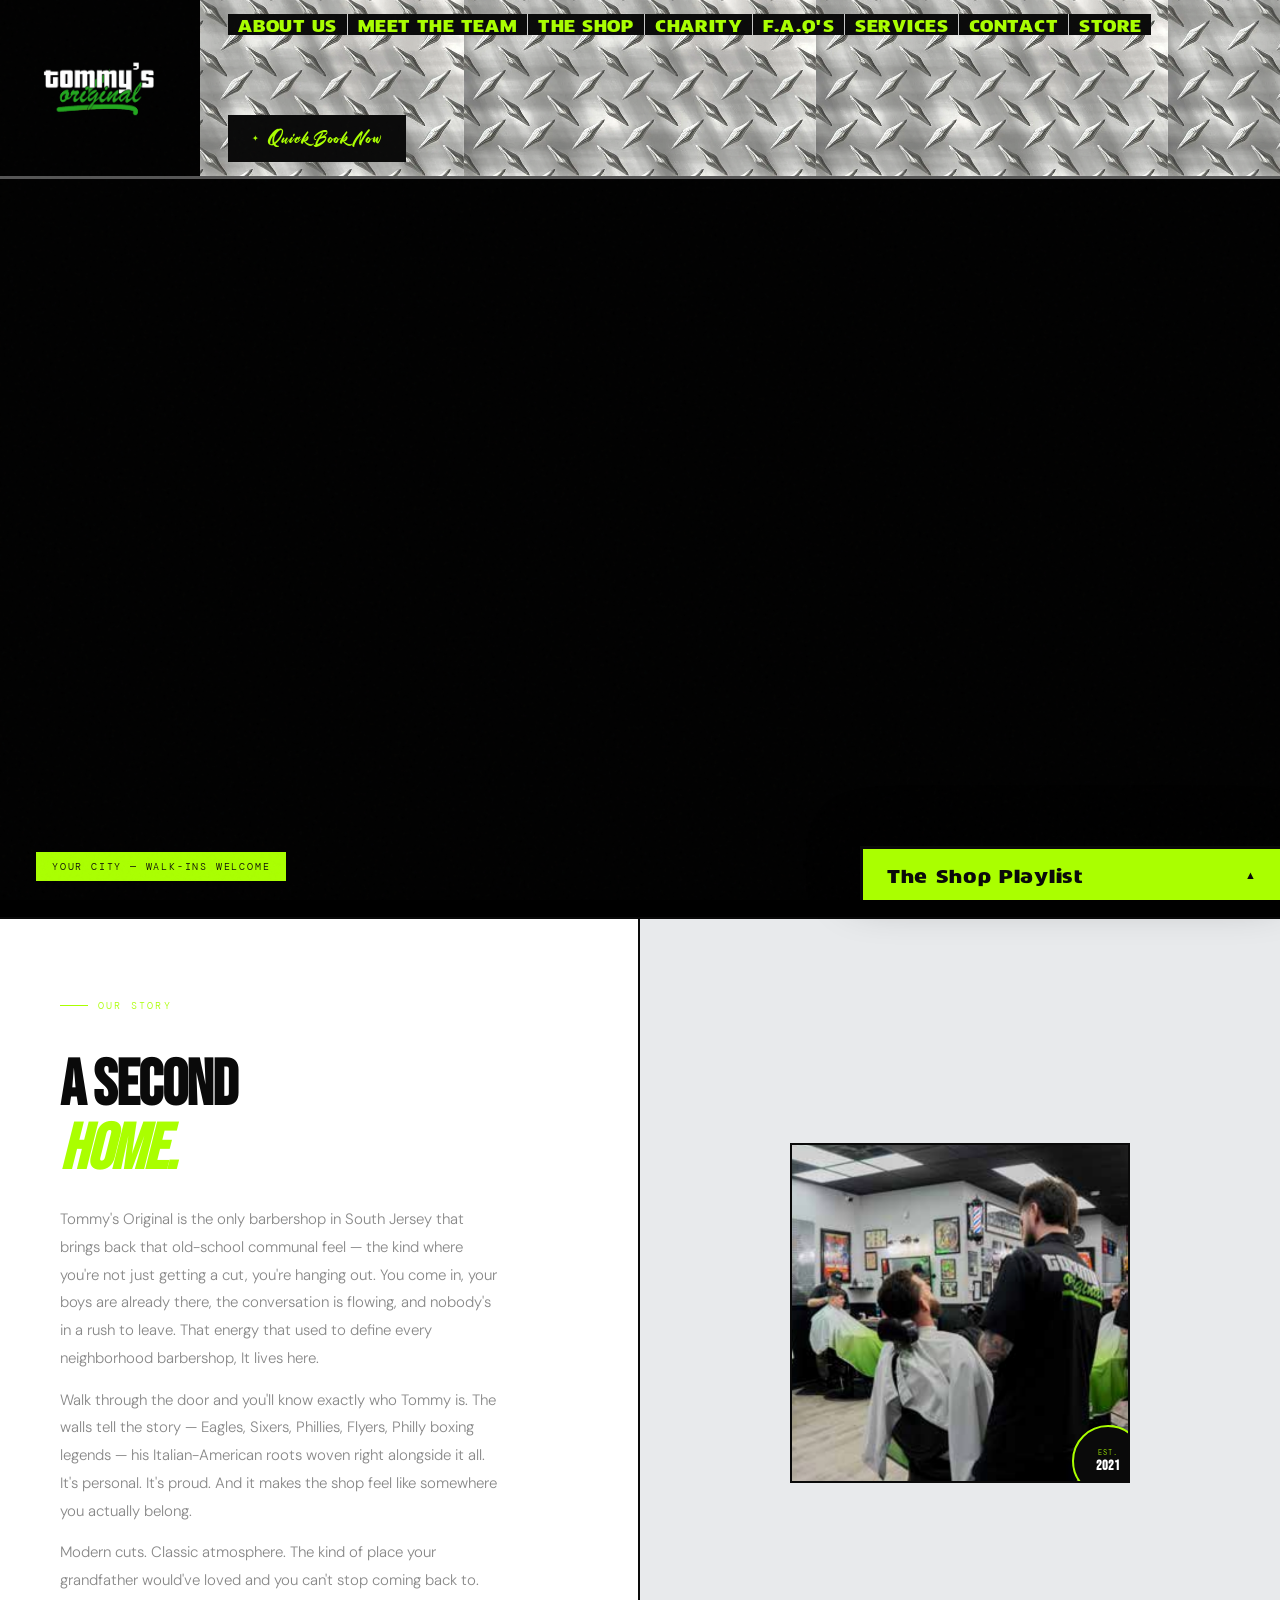
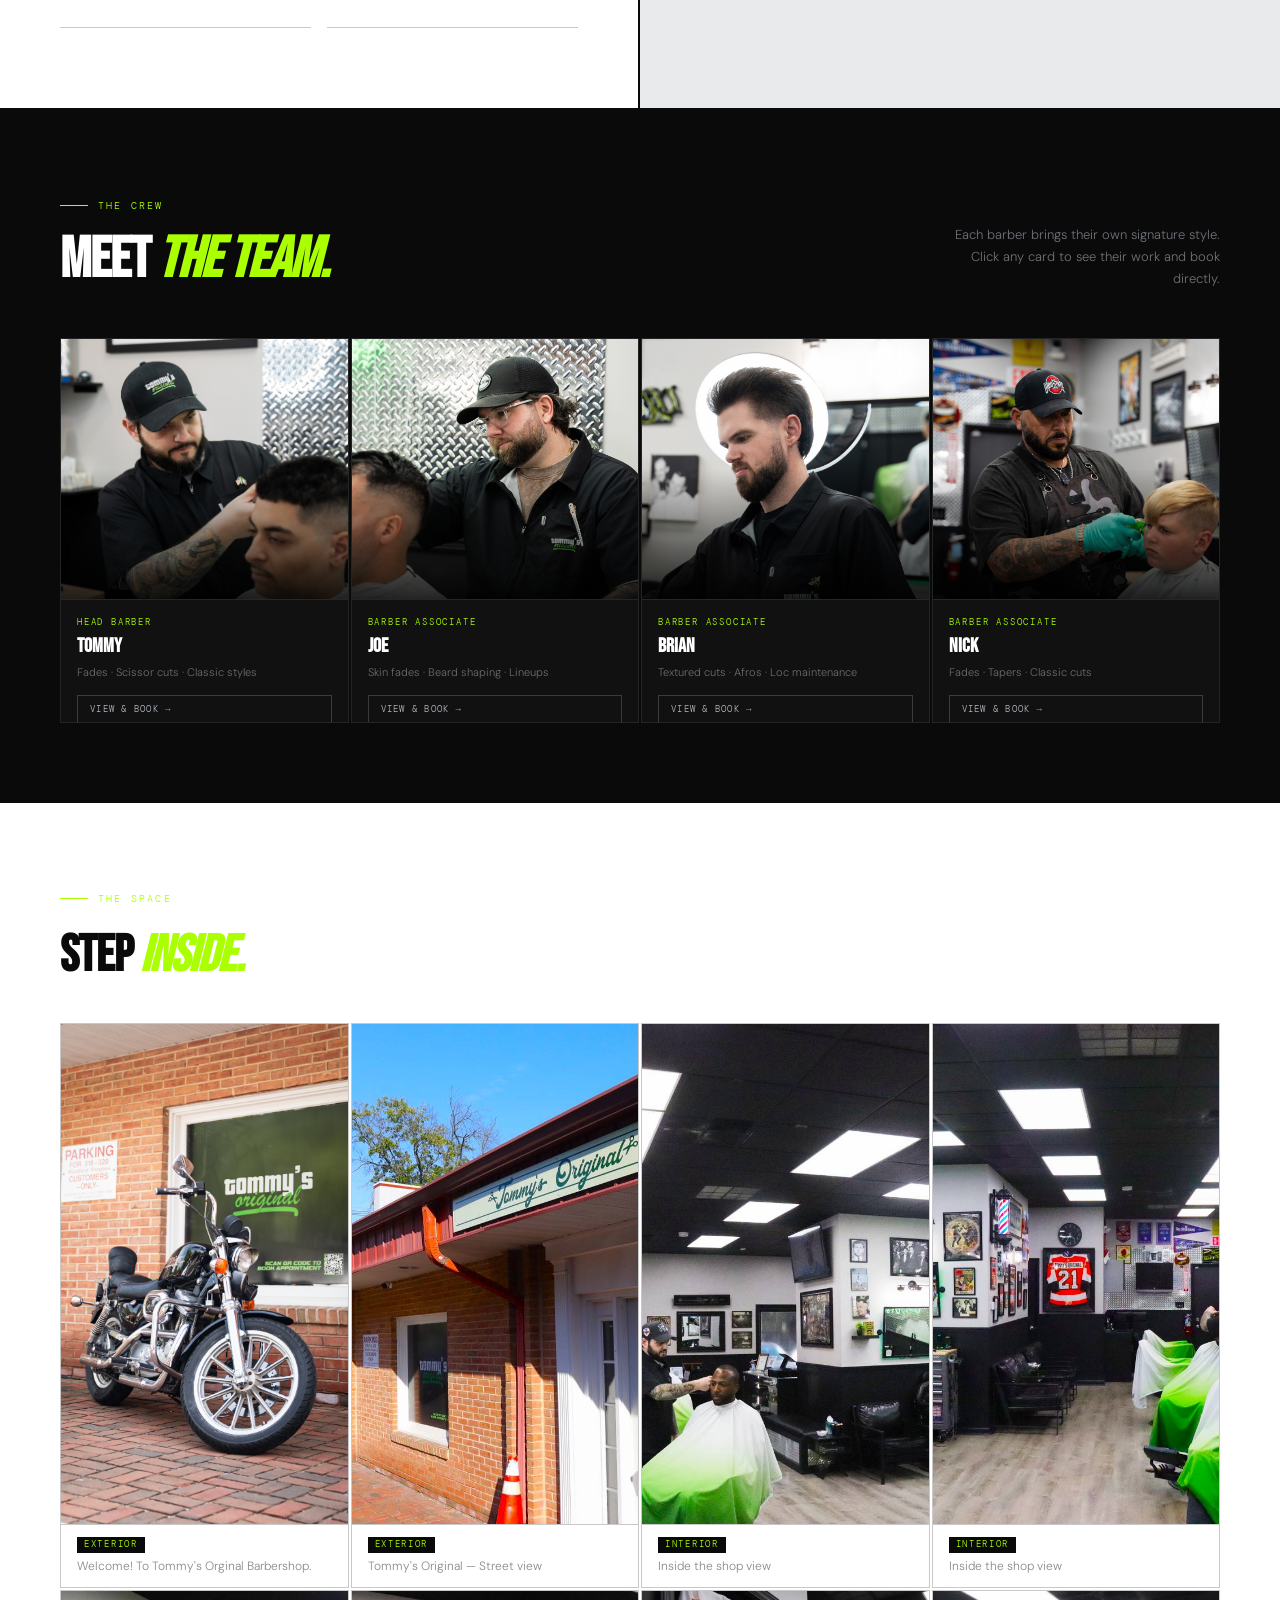
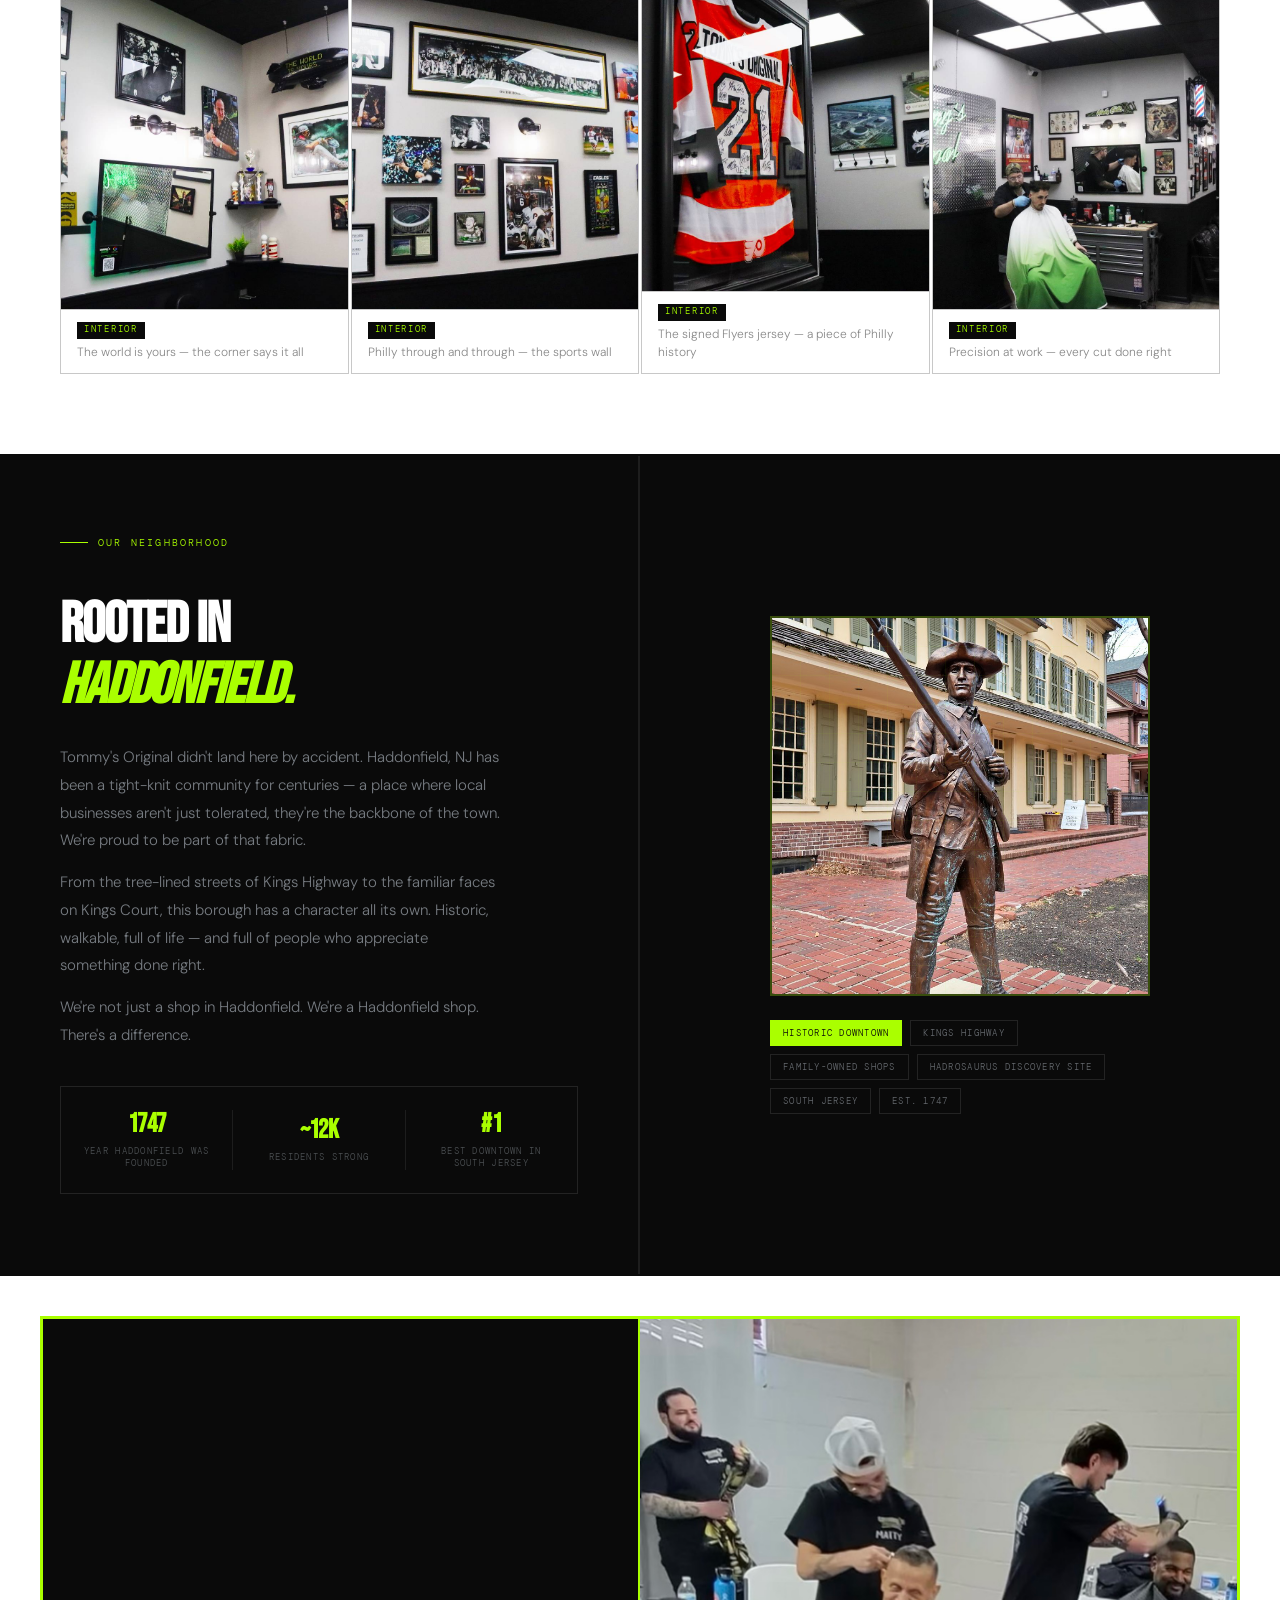
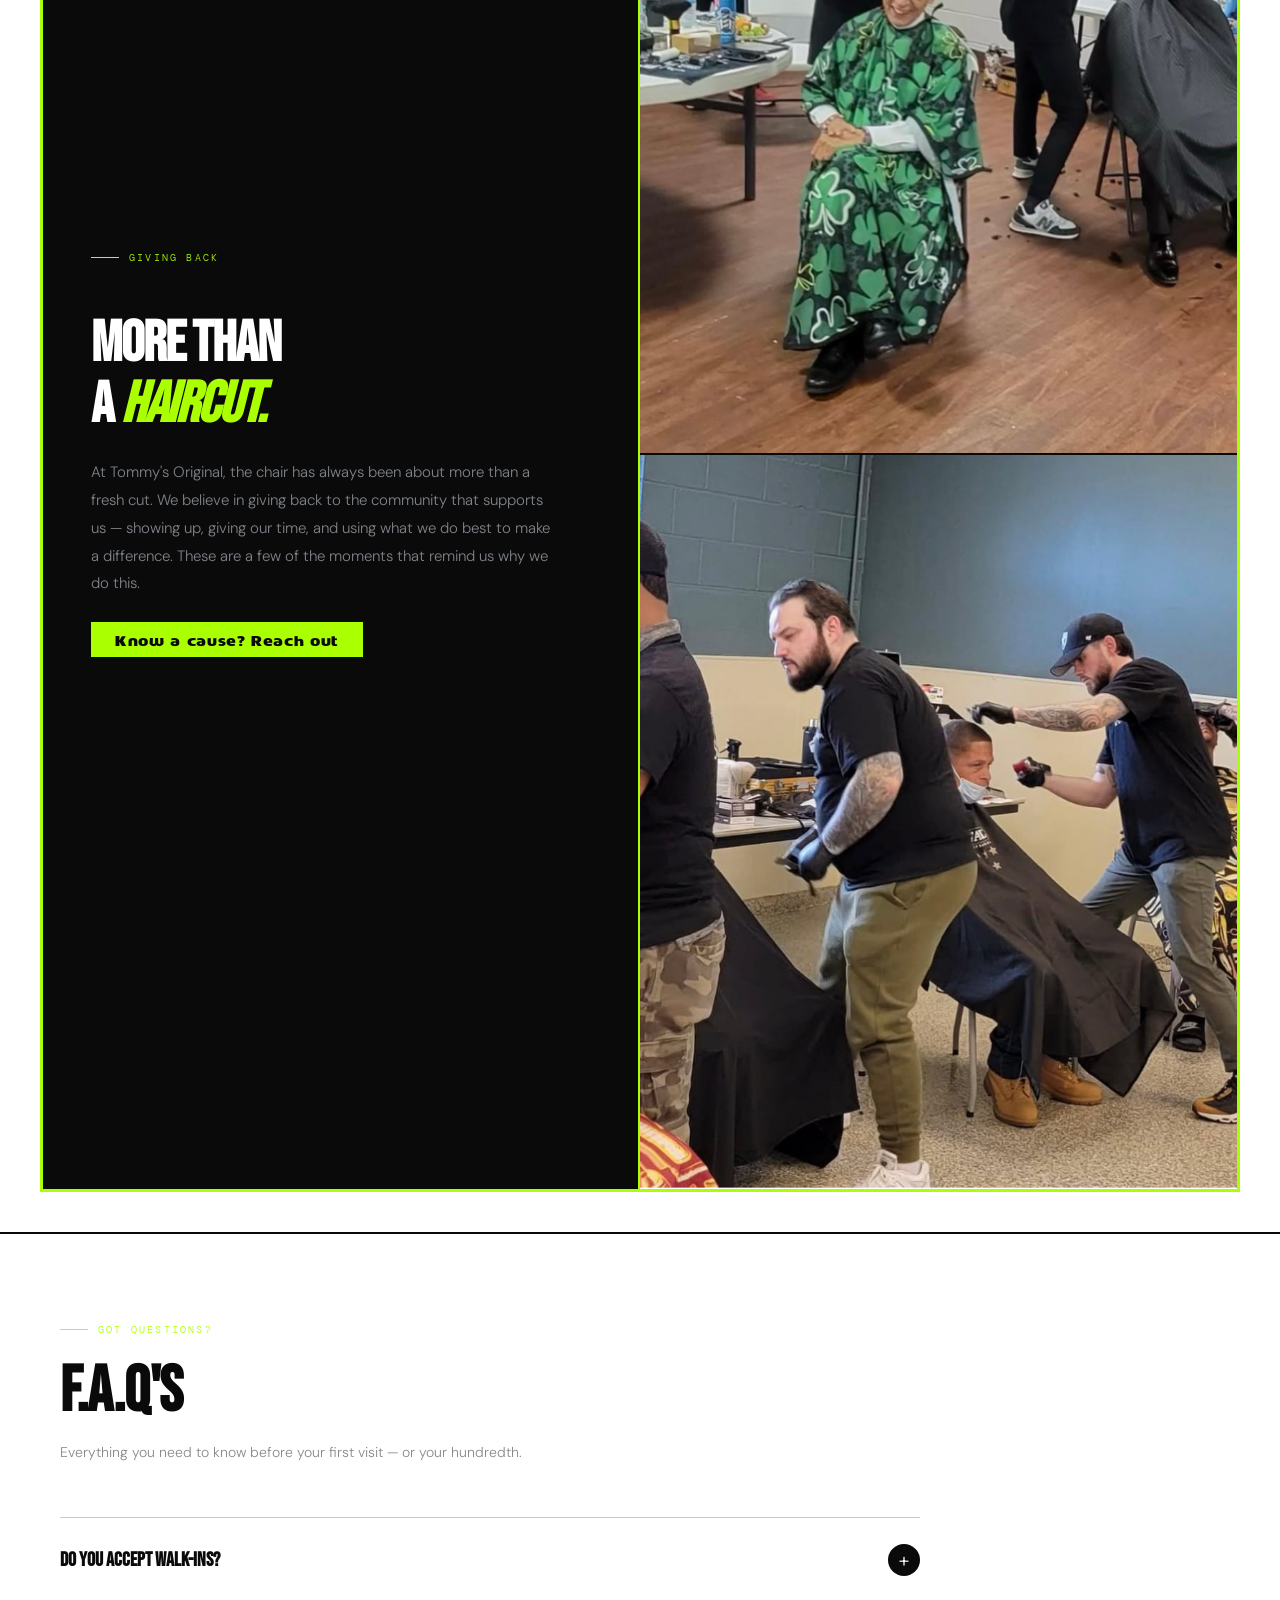
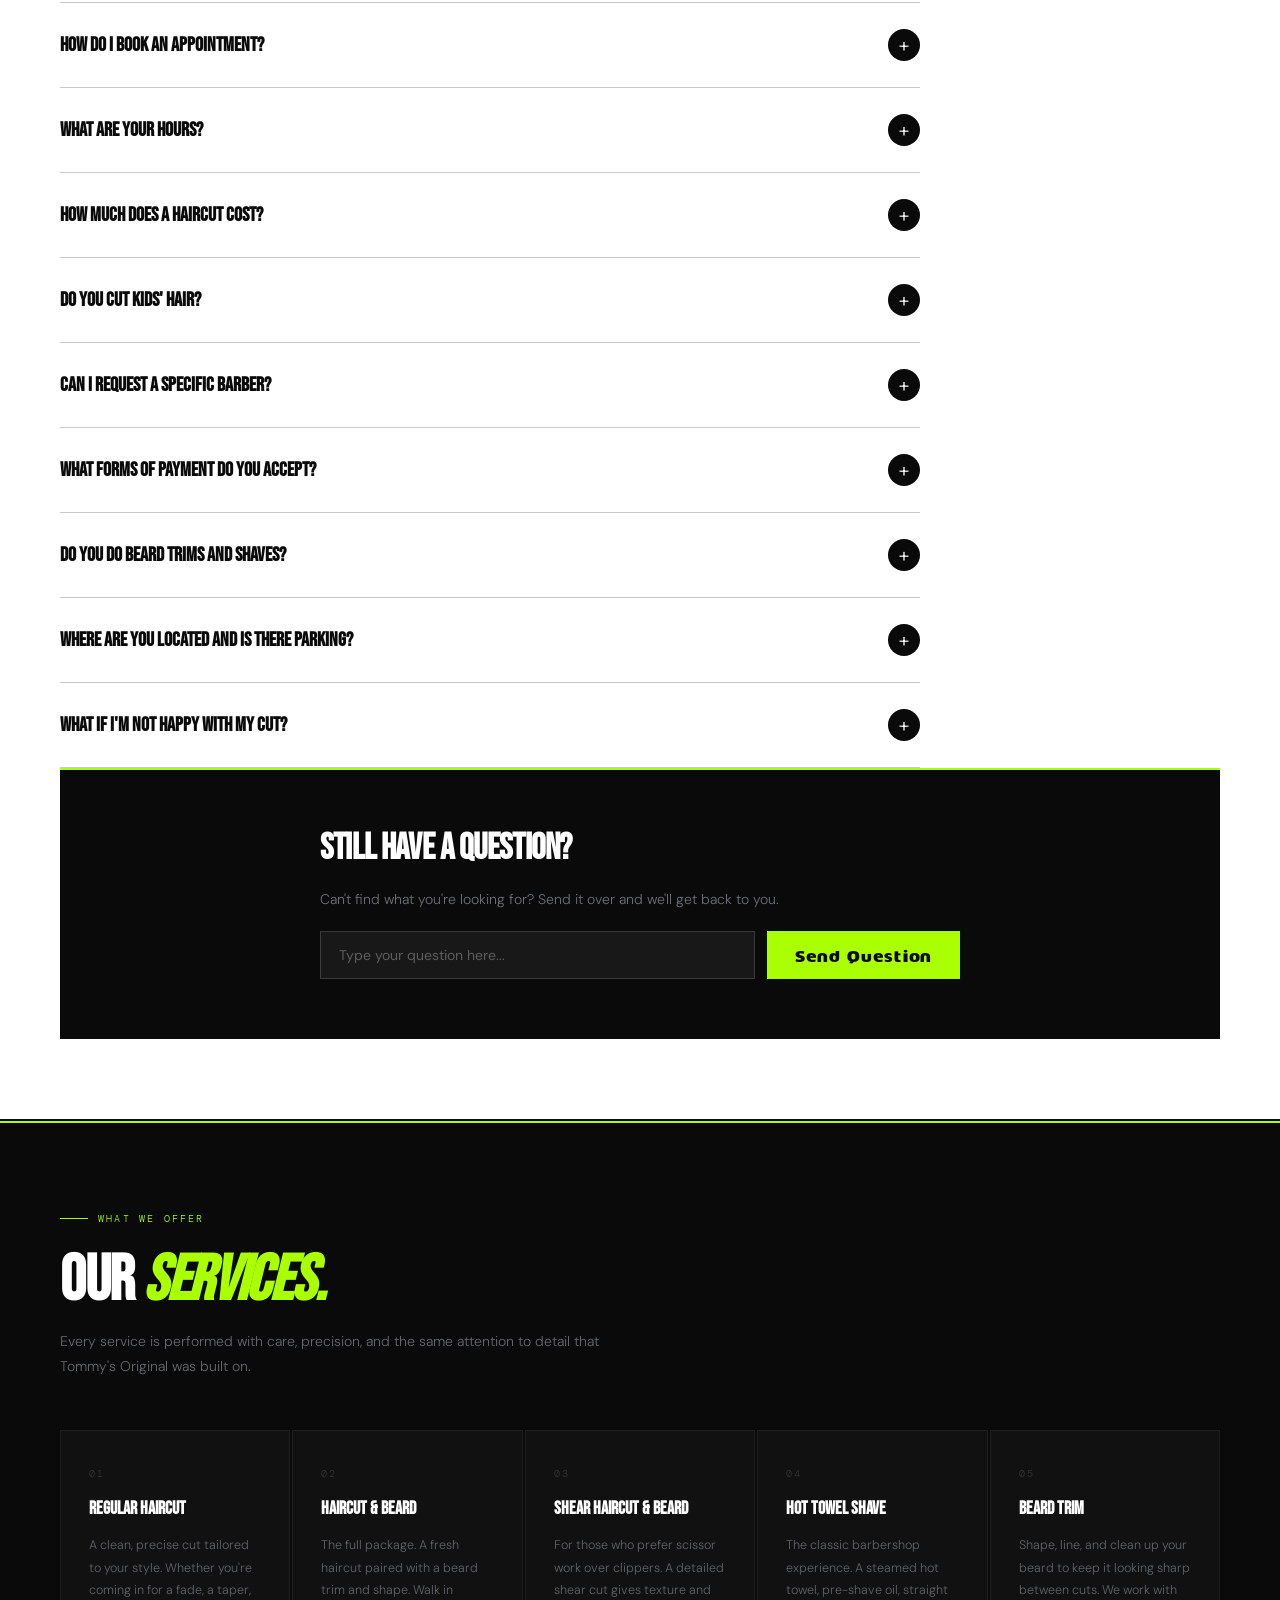
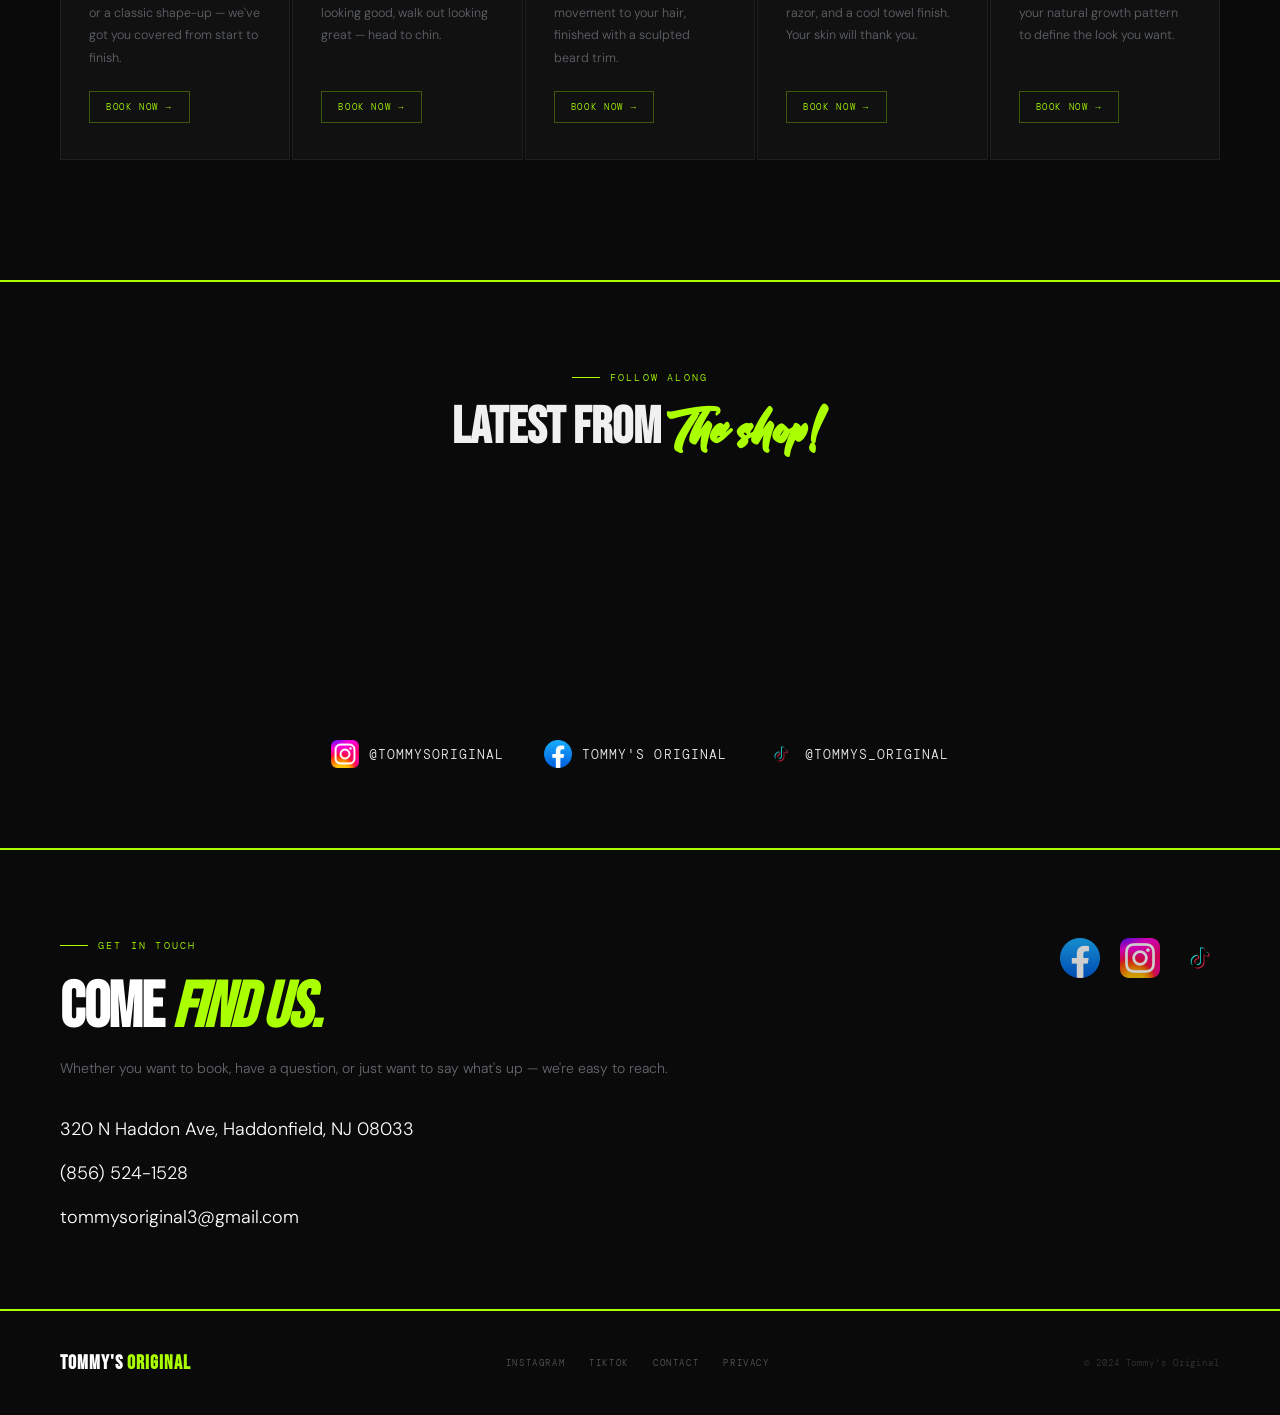
==== commit f85ba8c3: "Update photos, team section, store page, fonts and social section" ====
--- a/index.html
+++ b/index.html
@@ -4,7 +4,7 @@
   <meta charset="UTF-8" />
   <meta name="viewport" content="width=device-width, initial-scale=1.0" />
   <title>Tommy's Original — Barbershop</title>
-  <link href="https://fonts.googleapis.com/css2?family=Playfair+Display:ital,wght@0,400;0,700;0,900;1,400;1,700&family=DM+Mono:wght@300;400;500&family=DM+Sans:wght@300;400;500&family=Fredoka+One&family=Kaushan+Script&display=swap" rel="stylesheet" />
+  <link href="https://fonts.googleapis.com/css2?family=Bebas+Neue&family=DM+Mono:wght@300;400;500&family=DM+Sans:wght@300;400;500&family=Fredoka+One&family=Kaushan+Script&display=swap" rel="stylesheet" />
   <link rel="stylesheet" href="css/styles.css" />
 </head>
 <body>
@@ -42,8 +42,9 @@
         <a href="#faq">F.A.Q's</a>
         <a href="#services">Services</a>
         <a href="#contact">Contact</a>
+        <a href="store.html">Store</a>
       </nav>
-      <a href="https://booksy.com/en-us/632422_tommys-original_barber-shop_28453_haddonfield?do=invite&_branch_match_id=1549996852613772323&utm_medium=merchant_customer_invite&_branch_referrer=H4sIAAAAAAAAA8soKSkottLXT07J0UvKz88urtRLzs%2FVDw5PifJy93FN80%2ByrytKTUstKsrMS49PKsovL04tsnXOKMrPTQUA2c9T%2BzwAAAA%3D#ba_s=seo" target="_blank" class="book-btn">Quick Book Now</a>
+      <a href="https://booksy.com/en-us/632422_tommys-original_barber-shop_28453_haddonfield?do=invite&_branch_match_id=1549996852613772323&utm_medium=merchant_customer_invite&_branch_referrer=H4sIAAAAAAAAA8soKSkottLXT07J0UvKz88urtRLzs%2FVDw5PifJy93FN80%2ByrytKTUstKsrMS49PKsovL04tsnXOKMrPTQUA2c9T%2BzwAAAA%3D#ba_s=seo" target="_blank" class="book-btn"> Quick Book Now</a>
     </div>
   </header>
 
@@ -102,7 +103,7 @@
         A second<br><em>home.</em>
       </h2>
       <div class="about-body">
-        <p>Tommy's Original is the only barbershop in South Jersey that brings back that old-school communal feel — the kind where you're not just getting a cut, you're hanging out. You come in, your boys are already there, the conversation is flowing, and nobody's in a rush to leave. That energy that used to define every neighborhood barbershop? It lives here.</p>
+        <p>Tommy's Original is the only barbershop in South Jersey that brings back that old-school communal feel — the kind where you're not just getting a cut, you're hanging out. You come in, your boys are already there, the conversation is flowing, and nobody's in a rush to leave. That energy that used to define every neighborhood barbershop, It lives here.</p>
         <p>Walk through the door and you'll know exactly who Tommy is. The walls tell the story — Eagles, Sixers, Phillies, Flyers, Philly boxing legends — his Italian-American roots woven right alongside it all. It's personal. It's proud. And it makes the shop feel like somewhere you actually belong.</p>
         <p>Modern cuts. Classic atmosphere. The kind of place your grandfather would've loved and you can't stop coming back to.</p>
       </div>
@@ -114,7 +115,7 @@
         <img src="images/shop-interior.png" alt="Inside Tommy's Original" class="about-photo" />
         <div class="est-badge">
           <span>Est.</span>
-          <span>2024</span>
+          <span>2021</span>
         </div>
       </div>
     </div>
@@ -154,7 +155,7 @@
           <img src="images/joe.jpg" alt="Joe" class="barber-img" />
         </div>
         <div class="barber-card-body">
-          <div class="barber-role">Senior Barber</div>
+          <div class="barber-role">Barber Associate</div>
           <div class="barber-name">Joe</div>
           <div class="barber-specialty">Skin fades · Beard shaping · Lineups</div>
           <a href="https://booksy.com/en-us/632422_tommys-original_barber-shop_28453_haddonfield/staffer/558005#ba_s=seo" class="barber-link" target="_blank">View & Book</a>
@@ -167,7 +168,7 @@
           <img src="images/brian.jpg" alt="Brian" class="barber-img" />
         </div>
         <div class="barber-card-body">
-          <div class="barber-role">Barber</div>
+          <div class="barber-role">Barber Associate</div>
           <div class="barber-name">Brian</div>
           <div class="barber-specialty">Textured cuts · Afros · Loc maintenance</div>
           <a href="https://booksy.com/en-us/632422_tommys-original_barber-shop_28453_haddonfield/staffer/554416#ba_s=seo" class="barber-link" target="_blank">View & Book</a>
@@ -175,6 +176,17 @@
       </div>
 
       <!-- Barber 4 -->
+      <div class="barber-card">
+        <div class="barber-photo">
+          <img src="images/nick.jpg" alt="Nick" class="barber-img" />
+        </div>
+        <div class="barber-card-body">
+          <div class="barber-role">Barber Associate</div>
+          <div class="barber-name">Nick</div>
+          <div class="barber-specialty">Fades · Tapers · Classic cuts</div>
+          <a href="https://booksy.com/en-us/632422_tommys-original_barber-shop_28453_haddonfield/staffer/1756327#ba_s=seo" class="barber-link" target="_blank">View & Book</a>
+        </div>
+      </div>
 
     </div>
   </section>
@@ -193,70 +205,66 @@
     <div class="photo-grid">
 
       <div class="photo-card photo-card--large">
-        <img src="images/bike.jpg" alt="Inside Tommy's Original — full shop" class="photo-img" />
+        <img src="images/bike.jpg" alt="Tommy's Original — exterior" class="photo-img" />
+        <div class="photo-caption">
+          <span class="photo-caption-tag">Exterior</span>
+          Welcome! To Tommy's Orginal Barbershop.
+        </div>
+      </div>
+
+      <div class="photo-card">
+        <img src="images/exterior2.jpg" alt="Tommy's Original — exterior storefront" class="photo-img" />
+        <div class="photo-caption">
+          <span class="photo-caption-tag">Exterior</span>
+          Tommy's Original — Street view
+        </div>
+      </div>
+
+      <div class="photo-card">
+        <img src="images/interior2.jpg" alt="Tommy's Original — wall of fame" class="photo-img" />
         <div class="photo-caption">
           <span class="photo-caption-tag">Interior</span>
-          The full shop — where the energy never stops
+         Inside the shop view
         </div>
       </div>
 
       <div class="photo-card">
-        <div class="photo-placeholder">
-          <div class="photo-placeholder-inner">
-            <div class="photo-placeholder-label">Interior — The Chairs</div>
-          </div>
-        </div>
+        <img src="images/interior1.webp" alt="Inside Tommy's Original" class="photo-img" />
         <div class="photo-caption">
           <span class="photo-caption-tag">Interior</span>
-          Three classic stations, each with its own character
+          Inside the shop view
         </div>
       </div>
 
       <div class="photo-card">
-        <div class="photo-placeholder">
-          <div class="photo-placeholder-inner">
-            <div class="photo-placeholder-label">Interior — Waiting Area</div>
-          </div>
-        </div>
+        <img src="images/interior3.jpg" alt="Tommy's Original — the corner" class="photo-img" />
         <div class="photo-caption">
           <span class="photo-caption-tag">Interior</span>
-          The waiting area — where the real conversations happen
+          The world is yours — the corner says it all
         </div>
       </div>
 
       <div class="photo-card">
-        <div class="photo-placeholder">
-          <div class="photo-placeholder-inner">
-            <div class="photo-placeholder-label">Interior — Shop Details</div>
-          </div>
-        </div>
+        <img src="images/interior4.jpg" alt="Tommy's Original — sports wall" class="photo-img" />
         <div class="photo-caption">
           <span class="photo-caption-tag">Interior</span>
-          The details that make the space feel like home
+          Philly through and through — the sports wall
         </div>
       </div>
 
       <div class="photo-card">
-        <div class="photo-placeholder">
-          <div class="photo-placeholder-inner">
-            <div class="photo-placeholder-label">Exterior — Storefront Window</div>
-          </div>
-        </div>
-        <div class="photo-caption">
-          <span class="photo-caption-tag">Exterior</span>
-          The storefront — a familiar sight on the block
+        <img src="images/interior5.jpg" alt="Tommy's Original — Flyers jersey" class="photo-img" />
+        <div class="photo-caption">
+          <span class="photo-caption-tag">Interior</span>
+          The signed Flyers jersey — a piece of Philly history
         </div>
       </div>
 
       <div class="photo-card">
-        <div class="photo-placeholder">
-          <div class="photo-placeholder-inner">
-            <div class="photo-placeholder-label">Interior — Tools of the Trade</div>
-          </div>
-        </div>
+        <img src="images/interior6.jpg" alt="Tommy's Original — barber at work" class="photo-img" />
         <div class="photo-caption">
           <span class="photo-caption-tag">Interior</span>
-          Precision tools, kept sharp and ready
+          Precision at work — every cut done right
         </div>
       </div>
 
@@ -519,10 +527,44 @@
 
     </div>
 
-    <div class="services-note">
+    <!-- <div class="services-note">
       <p>Ask your barber at time of visit for pricing. All services include a lineup and finish.</p>
-    </div>
-
+    </div> -->
+
+  </section>
+
+
+  <!-- ══════════════════════════════════════
+       SOCIAL / REELS
+  ═══════════════════════════════════════ -->
+  <section class="social-section" id="social">
+    <div class="social-header">
+      <div class="section-kicker" style="color:var(--gold);">Follow Along</div>
+      <h2 class="social-title">Latest from <em>The shop!</em></h2>
+    </div>
+
+    <div class="reels-grid">
+      <blockquote class="tiktok-embed" cite="https://www.tiktok.com/@tommys_original/video/7684677781698907422" data-video-id="7684677781698907422" style="max-width:605px;min-width:325px;"><section><a target="_blank" title="@tommys_original" href="https://www.tiktok.com/@tommys_original?refer=embed">@tommys_original</a></section></blockquote>
+      <blockquote class="tiktok-embed" cite="https://www.tiktok.com/@tommys_original/video/7684677430463843614" data-video-id="7684677430463843614" style="max-width:605px;min-width:325px;"><section><a target="_blank" title="@tommys_original" href="https://www.tiktok.com/@tommys_original?refer=embed">@tommys_original</a></section></blockquote>
+      <blockquote class="tiktok-embed" cite="https://www.tiktok.com/@tommys_original/video/7684677039416298783" data-video-id="7684677039416298783" style="max-width:605px;min-width:325px;"><section><a target="_blank" title="@tommys_original" href="https://www.tiktok.com/@tommys_original?refer=embed">@tommys_original</a></section></blockquote>
+      <blockquote class="tiktok-embed" cite="https://www.tiktok.com/@tommys_original/video/7655304063726128414" data-video-id="7655304063726128414" style="max-width:605px;min-width:325px;"><section><a target="_blank" title="@tommys_original" href="https://www.tiktok.com/@tommys_original?refer=embed">@tommys_original</a></section></blockquote>
+    </div>
+    <script async src="https://www.tiktok.com/embed.js"></script>
+
+    <div class="social-links">
+      <a href="https://www.instagram.com/tommysoriginal/" target="_blank" class="social-link">
+        <img src="images/Instagram_logo_2022.svg.webp" alt="Instagram" class="social-link-icon" />
+        <span>@tommysoriginal</span>
+      </a>
+      <a href="https://www.facebook.com/p/Tommys-Original-61585288442780/" target="_blank" class="social-link">
+        <img src="images/Facebook_f_logo_(2021).svg.webp" alt="Facebook" class="social-link-icon" />
+        <span>Tommy's Original</span>
+      </a>
+      <a href="https://www.tiktok.com/@tommys_original" target="_blank" class="social-link">
+        <img src="images/tiktok-logo.png" alt="TikTok" class="social-link-icon" />
+        <span>@tommys_original</span>
+      </a>
+    </div>
   </section>
 
 
--- a/css/styles.css
+++ b/css/styles.css
@@ -54,7 +54,7 @@
 
 /* ─── TYPOGRAPHY ─────────────────────────────────────────────── */
 h1, h2, h3 {
-  font-family: 'Playfair Display', serif;
+  font-family: 'Bebas Neue', sans-serif;
   font-weight: 900;
   line-height: 1.05;
 }
@@ -89,7 +89,7 @@
 }
 
 .logo-name {
-  font-family: 'Playfair Display', serif;
+  font-family: 'Bebas Neue', sans-serif;
   font-size: 15px;
   font-weight: 700;
   letter-spacing: 0.12em;
@@ -144,10 +144,10 @@
   gap: 8px;
   background: var(--ink);
   color: var(--cream) !important;
-  font-family: 'DM Mono', monospace;
-  font-size: 10px;
-  letter-spacing: 0.18em;
-  text-transform: uppercase;
+  font-family: 'Moby Dick', cursive;
+  font-size: 28px;
+  letter-spacing: 0.04em;
+  text-transform: none;
   padding: 9px 22px;
   border: 2px solid var(--ink);
   cursor: pointer;
@@ -205,7 +205,7 @@
 }
 
 .hero-placeholder-text {
-  font-family: 'Playfair Display', serif;
+  font-family: 'Bebas Neue', sans-serif;
   font-style: italic;
   font-size: clamp(42px, 6vw, 80px);
   font-weight: 400;
@@ -237,7 +237,7 @@
   position: fixed;
   bottom: 0;
   right: 0;
-  width: min(340px, 96vw);
+  width: min(420px, 96vw);
   z-index: 1000;
   box-shadow: -4px -8px 48px rgba(0,0,0,0.45);
   font-family: 'DM Sans', sans-serif;
@@ -247,27 +247,27 @@
   display: flex;
   align-items: center;
   justify-content: space-between;
-  background: #111;
-  padding: 12px 18px;
+  background: var(--gold);
+  padding: 18px 24px;
   cursor: pointer;
-  border-top: 2px solid var(--gold);
-  border-left: 2px solid var(--gold);
+  border-top: 3px solid var(--ink);
+  border-left: 3px solid var(--ink);
   user-select: none;
   transition: background 0.2s;
 }
 
-.spotify-bar:hover { background: #181818; }
+.spotify-bar:hover { background: var(--rust); }
 
 .spotify-label {
   font-family: 'Mob', sans-serif;
-  font-size: 13px;
-  color: var(--white);
+  font-size: 17px;
+  color: var(--ink);
   letter-spacing: 0.04em;
 }
 
 .spotify-chevron {
   font-size: 11px;
-  color: var(--gold);
+  color: var(--ink);
   transition: transform 0.35s ease;
 }
 
@@ -385,7 +385,7 @@
 }
 
 .about-rule span {
-  font-family: 'Playfair Display', serif;
+  font-family: 'Bebas Neue', sans-serif;
   font-style: italic;
   font-size: 20px;
   color: var(--gold);
@@ -430,7 +430,7 @@
 }
 
 .about-ornament-inner {
-  font-family: 'Playfair Display', serif;
+  font-family: 'Bebas Neue', sans-serif;
   font-style: italic;
   font-size: 28px;
   font-weight: 700;
@@ -476,7 +476,7 @@
   text-transform: uppercase;
 }
 .est-badge span:last-child {
-  font-family: 'Playfair Display', serif;
+  font-family: 'Bebas Neue', sans-serif;
   font-weight: 900;
   font-size: 14px;
   color: var(--white);
@@ -574,7 +574,7 @@
 }
 
 .barber-name {
-  font-family: 'Playfair Display', serif;
+  font-family: 'Bebas Neue', sans-serif;
   font-size: 20px;
   font-weight: 700;
   color: var(--white);
@@ -628,7 +628,7 @@
 }
 
 .footer-logo {
-  font-family: 'Playfair Display', serif;
+  font-family: 'Bebas Neue', sans-serif;
   font-size: 20px;
   font-weight: 900;
   color: var(--white);
@@ -820,8 +820,7 @@
 /* Auto grid: first card spans 2 rows, rest fill in */
 .photo-grid {
   display: grid;
-  grid-template-columns: repeat(3, 1fr);
-  grid-template-rows: auto auto;
+  grid-template-columns: repeat(4, 1fr);
   gap: 2px;
 }
 
@@ -833,8 +832,7 @@
 }
 
 .photo-card--large {
-  grid-row: span 2;
-  height: 600px;
+  height: auto;
 }
 
 .photo-img {
@@ -985,7 +983,7 @@
 }
 
 .stat-num {
-  font-family: 'Playfair Display', serif;
+  font-family: 'Bebas Neue', sans-serif;
   font-size: 26px;
   font-weight: 900;
   color: var(--gold);
@@ -1074,7 +1072,7 @@
 }
 
 .map-label {
-  font-family: 'Playfair Display', serif;
+  font-family: 'Bebas Neue', sans-serif;
   font-size: 22px;
   font-weight: 700;
   color: var(--white);
@@ -1184,7 +1182,7 @@
 }
 
 .charity-name {
-  font-family: 'Playfair Display', serif;
+  font-family: 'Bebas Neue', sans-serif;
   font-size: 18px;
   font-weight: 700;
   letter-spacing: -0.01em;
@@ -1341,7 +1339,7 @@
 }
 
 .hero-stat-num {
-  font-family: 'Playfair Display', serif;
+  font-family: 'Bebas Neue', sans-serif;
   font-size: 36px;
   font-weight: 900;
   color: var(--gold);
@@ -1379,7 +1377,7 @@
 }
 
 .mission-quote {
-  font-family: 'Playfair Display', serif;
+  font-family: 'Bebas Neue', sans-serif;
   font-size: 96px;
   font-weight: 900;
   color: rgba(0,0,0,0.12);
@@ -1388,7 +1386,7 @@
 }
 
 .mission-text {
-  font-family: 'Playfair Display', serif;
+  font-family: 'Bebas Neue', sans-serif;
   font-size: clamp(22px, 3vw, 34px);
   font-weight: 400;
   font-style: italic;
@@ -1466,7 +1464,7 @@
 }
 
 .initiative-name {
-  font-family: 'Playfair Display', serif;
+  font-family: 'Bebas Neue', sans-serif;
   font-size: 22px;
   font-weight: 700;
   letter-spacing: -0.01em;
@@ -1587,7 +1585,7 @@
 }
 
 .partner-ornament-inner {
-  font-family: 'Playfair Display', serif;
+  font-family: 'Bebas Neue', sans-serif;
   font-style: italic;
   font-size: 26px;
   font-weight: 700;
@@ -1635,7 +1633,7 @@
 }
 
 .partner-badge span:last-child {
-  font-family: 'Playfair Display', serif;
+  font-family: 'Bebas Neue', sans-serif;
   font-weight: 900;
   font-size: 13px;
   color: var(--ink);
@@ -1729,7 +1727,7 @@
   padding: 26px 0;
   cursor: pointer;
   text-align: left;
-  font-family: 'Playfair Display', serif;
+  font-family: 'Bebas Neue', sans-serif;
   font-size: clamp(16px, 2vw, 20px);
   font-weight: 700;
   color: var(--ink);
@@ -1852,7 +1850,7 @@
 }
 
 .service-name {
-  font-family: 'Playfair Display', serif;
+  font-family: 'Bebas Neue', sans-serif;
   font-size: 18px;
   font-weight: 700;
   color: var(--white);
@@ -1868,7 +1866,7 @@
 }
 
 .service-price {
-  font-family: 'Playfair Display', serif;
+  font-family: 'Bebas Neue', sans-serif;
   font-size: 28px;
   font-weight: 900;
   color: var(--gold);
@@ -2054,7 +2052,7 @@
 }
 
 .contact-card-value {
-  font-family: 'Playfair Display', serif;
+  font-family: 'Bebas Neue', sans-serif;
   font-size: 20px;
   font-weight: 700;
   color: var(--white);
@@ -2136,9 +2134,9 @@
   background: var(--ink) !important;
   color: var(--gold) !important;
   border-color: var(--ink) !important;
-  font-family: 'Kaushan Script', cursive !important;
+  font-family: 'Moby Dick', cursive !important;
   font-size: 18px !important;
-  letter-spacing: 0.02em !important;
+  letter-spacing: 0.04em !important;
 }
 
 nav a:hover { color: var(--white); }
@@ -2269,7 +2267,7 @@
 }
 
 .faq-ask-title {
-  font-family: 'Playfair Display', serif;
+  font-family: 'Bebas Neue', sans-serif;
   font-size: clamp(24px, 3vw, 36px);
   color: var(--white);
   letter-spacing: -0.01em;
@@ -2415,3 +2413,79 @@
 @media (max-width: 500px) {
   .charity-simple-photos { grid-template-columns: 1fr; }
 }
+
+/* ─── SOCIAL / REELS ─────────────────────────────────────────── */
+.social-section {
+  background: var(--ink);
+  padding: 80px 48px;
+}
+
+.social-header {
+  text-align: center;
+  margin-bottom: 48px;
+}
+
+.social-title {
+  font-family: 'Bebas Neue', sans-serif;
+  font-size: 52px;
+  color: var(--cream);
+  line-height: 1;
+}
+
+.social-title em {
+  font-family: 'Moby Dick', cursive;
+  font-style: normal;
+  color: var(--gold);
+}
+
+.reels-grid {
+  display: grid;
+  grid-template-columns: repeat(4, 1fr);
+  gap: 16px;
+  max-width: 1400px;
+  margin: 0 auto 56px;
+}
+
+.reels-grid .instagram-media {
+  width: 100% !important;
+  max-width: 100% !important;
+  min-width: 0 !important;
+  margin: 0 !important;
+}
+
+.social-links {
+  display: flex;
+  justify-content: center;
+  gap: 40px;
+  flex-wrap: wrap;
+}
+
+.social-link {
+  display: flex;
+  align-items: center;
+  gap: 10px;
+  color: var(--cream);
+  text-decoration: none;
+  font-family: 'DM Mono', monospace;
+  font-size: 13px;
+  letter-spacing: 0.08em;
+  text-transform: uppercase;
+  transition: color 0.2s;
+}
+
+.social-link:hover { color: var(--gold); }
+
+.social-link-icon {
+  width: 28px;
+  height: 28px;
+  object-fit: contain;
+}
+
+@media (max-width: 900px) {
+  .reels-grid { grid-template-columns: repeat(2, 1fr); }
+  .social-section { padding: 60px 24px; }
+}
+
+@media (max-width: 500px) {
+  .reels-grid { grid-template-columns: 1fr; }
+}
